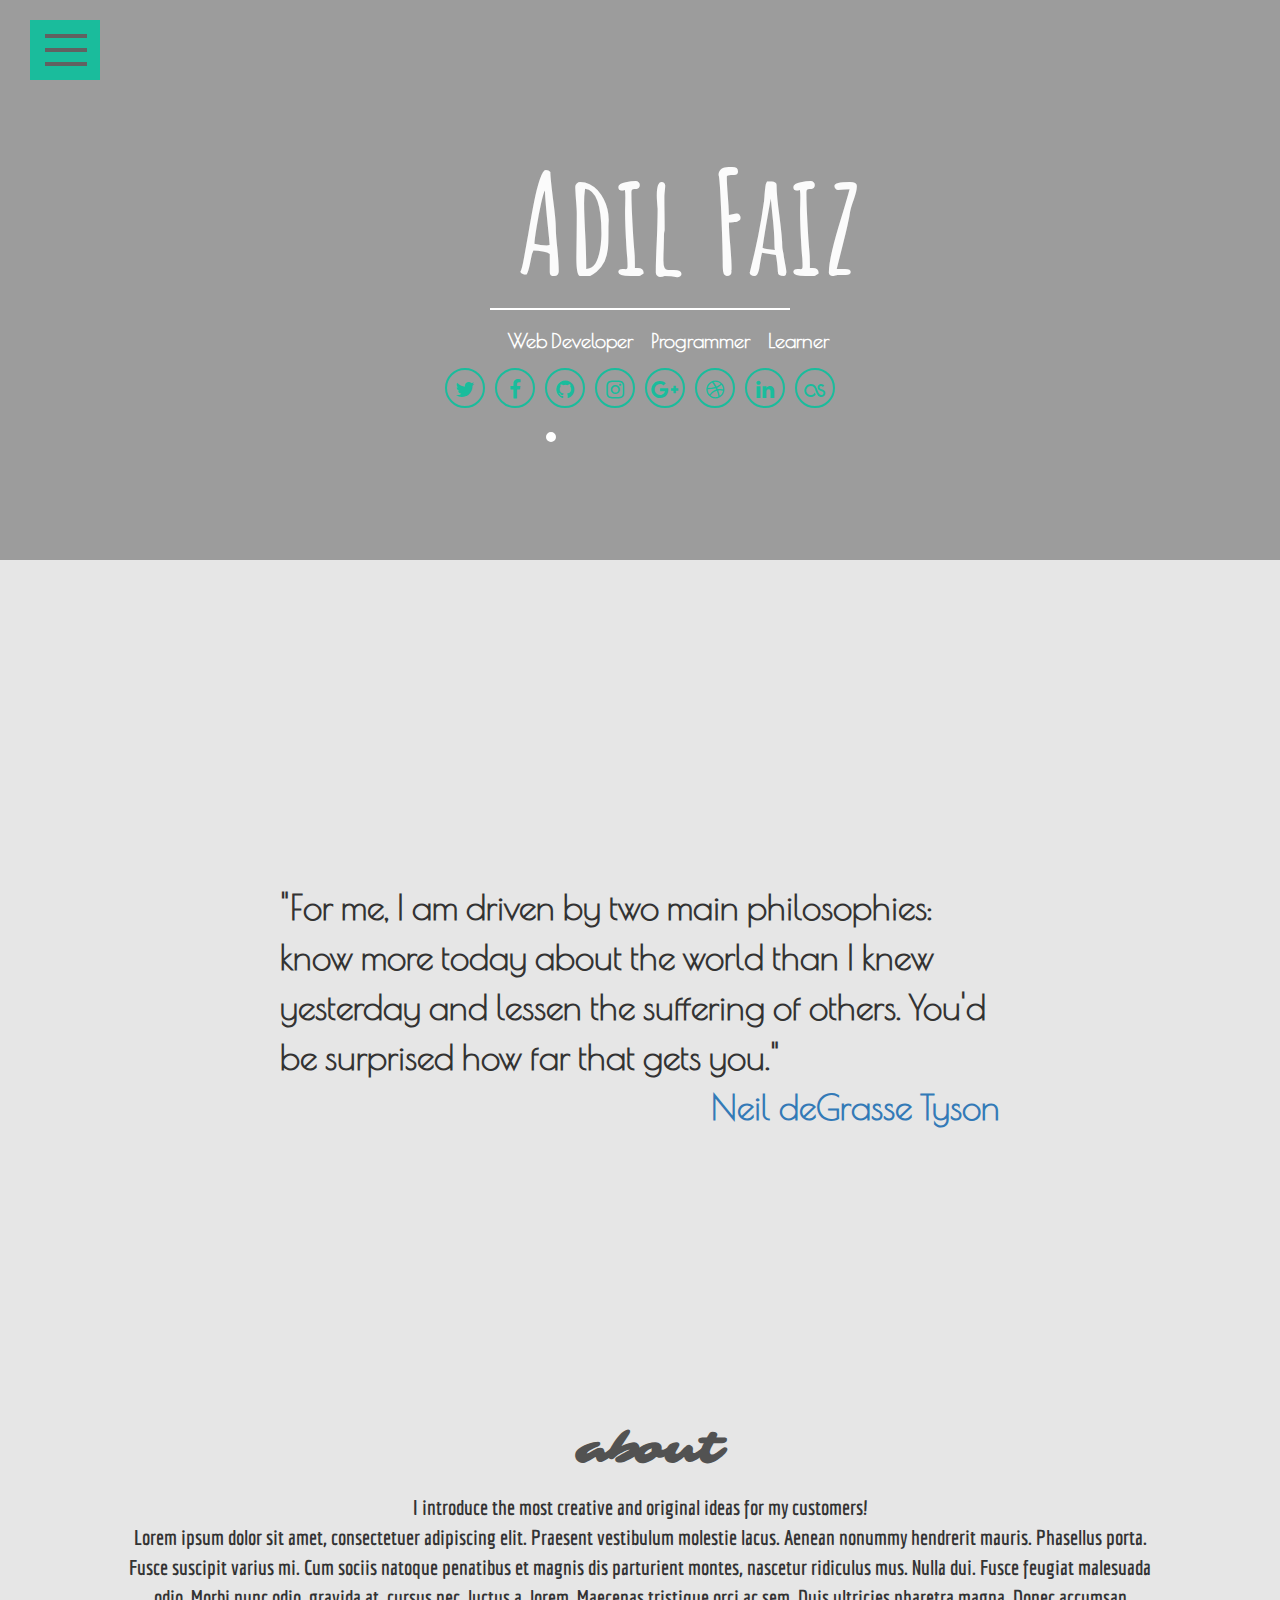
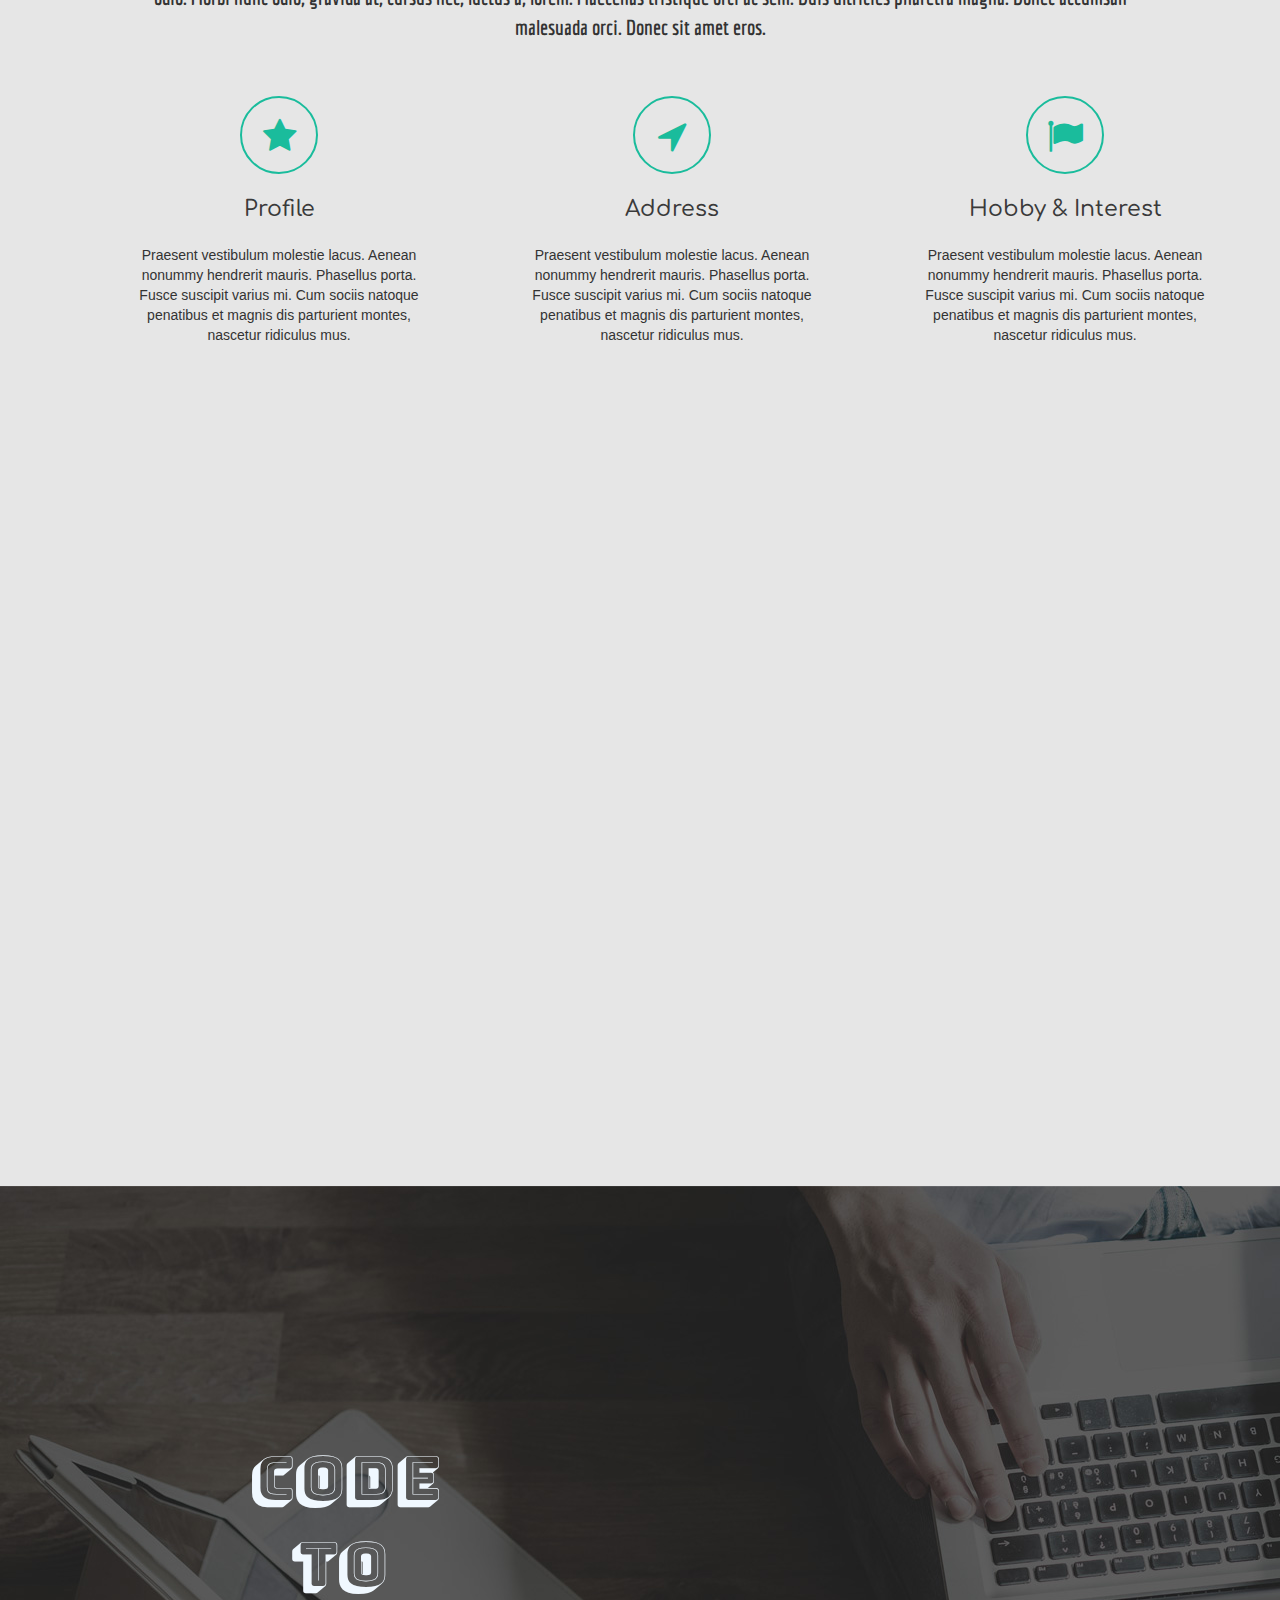
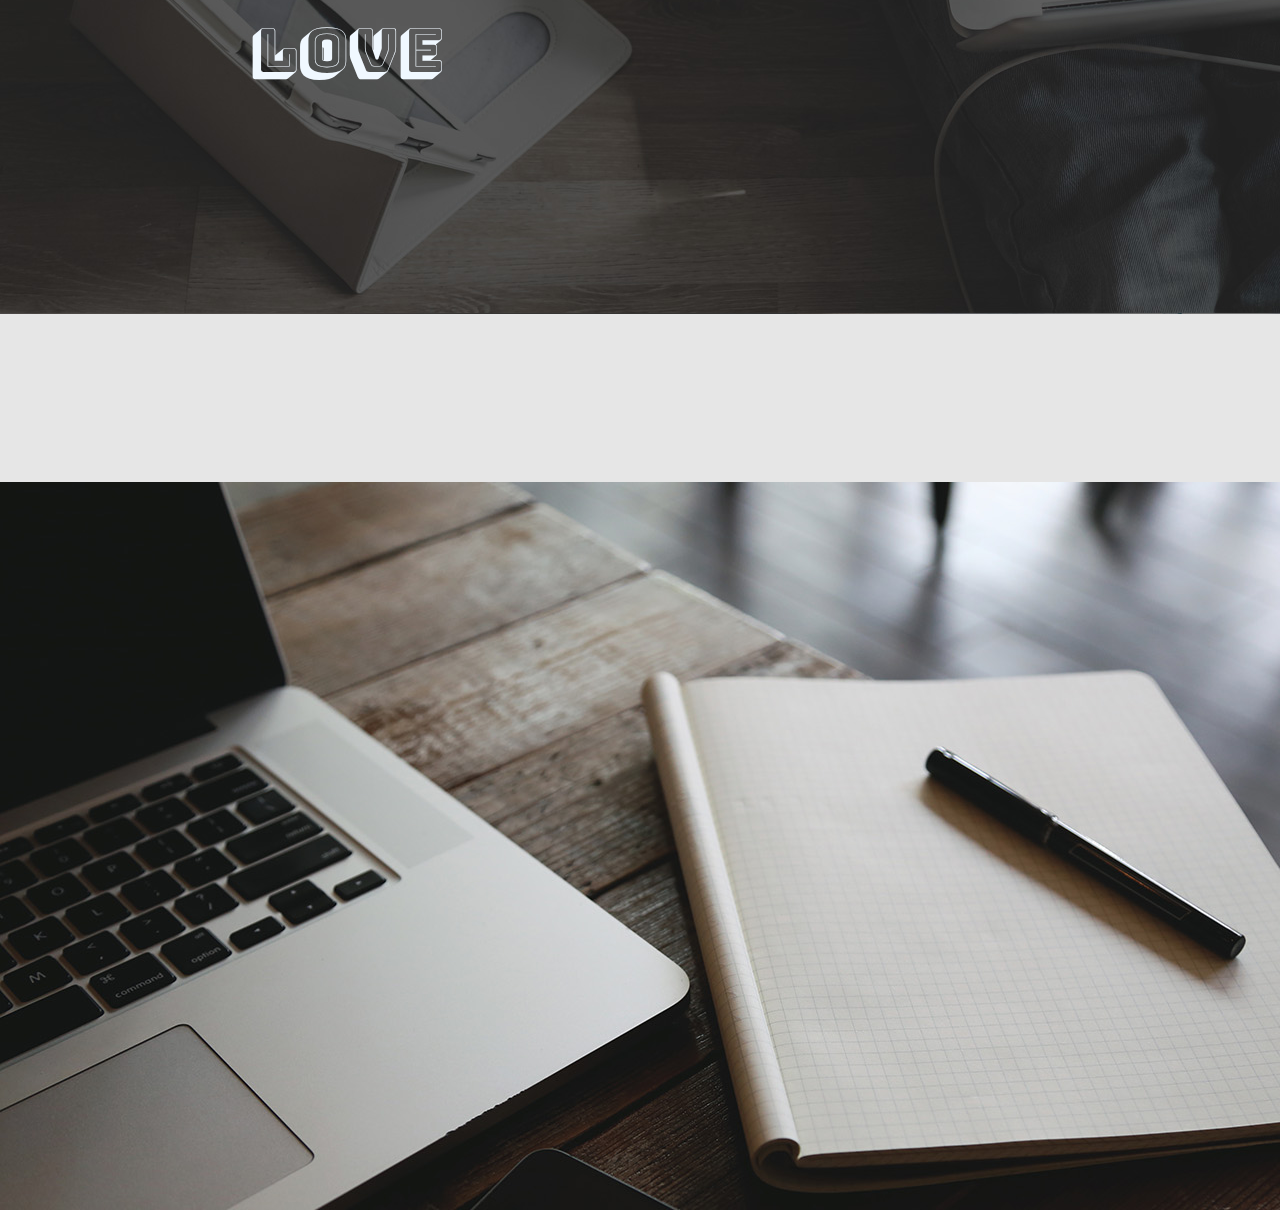
==== Home.html @ 9395ae9d "Starting Web Development further" ====
<!DOCTYPE html>
<html>
  <head>

    <meta charset="utf-8">
    <title>Adil Faiz</title>
    <script src="https://ajax.googleapis.com/ajax/libs/jquery/1.12.0/jquery.min.js"></script>
    <link rel="stylesheet" href="http://maxcdn.bootstrapcdn.com/bootstrap/3.3.6/css/bootstrap.min.css">
    <link rel="stylesheet" href="css/Home.css" media="screen" title="no title" charset="utf-8">
    <link rel="stylesheet" href="css/font-awesome-4.6.3/css/font-awesome.css" media="screen" title="no title" charset="utf-8">
    <script src="http://maxcdn.bootstrapcdn.com/bootstrap/3.3.6/js/bootstrap.min.js"></script>
    <link href='https://fonts.googleapis.com/css?family=Amatic+SC:400,700' rel='stylesheet' type='text/css'>      <!--Cover Name Font-->
    <link href='https://fonts.googleapis.com/css?family=Poiret+One' rel='stylesheet' type='text/css'>       <!--cover detail font-->
    <link href='https://fonts.googleapis.com/css?family=Indie+Flower' rel='stylesheet' type='text/css'><!--slides heading-->
    <link href='https://fonts.googleapis.com/css?family=Economica:400,400italic,700' rel='stylesheet' type='text/css'>  <!--slides Content font -->
    <link href='https://fonts.googleapis.com/css?family=Comfortaa:400,700' rel='stylesheet' type='text/css'><!--Navbar font -->
    <link href='https://fonts.googleapis.com/css?family=Trade+Winds' rel='stylesheet' type='text/css'>
    <link href='https://fonts.googleapis.com/css?family=Comfortaa:400,700,300' rel='stylesheet' type='text/css'><!--Page Container Titles -->
    <link href="https://fonts.googleapis.com/css?family=Sarina" rel="stylesheet">
    <link href="https://fonts.googleapis.com/css?family=Molle:400i|Yellowtail&subset=latin-ext" rel="stylesheet">
    <link href="https://fonts.googleapis.com/css?family=Qwigley" rel="stylesheet">
    <link href="https://fonts.googleapis.com/css?family=Bungee+Shade" rel="stylesheet"> <!--Page container heading-->

  </head>

  <body>
    <div class="cover-page parallax" id="check">

         <nav class="navbar navbar-inverse" id="navbar">
           <div class="container-fluid">
               <div class="navbar-header">
                  <button id="side-menu" class="navbar-nav">
                    <div class="hbmenu">
                      <span class="hb"></span></div>
                      Menu
                  </button>

                  <!--<a class="navbar-brand" href="#">Adil Faiz</a> -->
               </div>
               <ul class="nav navbar-nav">
                  <li class="active"><a href="#">Home</a></li>
                  <li><a href="#">Overview</a></li>
                  <li><a href="#">Projects</a></li>
                  <li><a href="#">Education</a></li>
                  <li><a href="#">Ask?</a></li>
               </ul>
            </div>
         </nav>

         <div class="o-grid__item" id="ham-menu">
            <button class="c-hamburger c-hamburger--htla" id="c-hamburger">
              <span>toggle menu</span>
            </button>
         </div>
         <div class="slide-left-menu" id="slide-left-menu">
           <button type="button" name="close" class="sl-menu-close" id="sl-menu-close"></button>

           <div class="sl-header-box">
               <h1 id="a">A</h1>
               <h1 id="f">F</h1>
           </div>
           <div class="sl-menu">
             <ul class="sl-menu-items">
               <li class="active"><a href="#">Machine Learning</a></li>
               <li><a href="#">WorkSpace</a></li>
               <li><a href="#">WorkIoT</a></li>
               <li><a href="#">MechSpace</a></li>
               <li><a href="#">Blog</a></li>

             </ul>
           </div>
         </div>

       <div class="cover-container">

         <div class="cover-name">
           <h1 id="myself">Adil Faiz</h1>
         </div>

         <div class="border-name"></div>

         <div class="cover-detail">
           <h2>Web Developer</h2>
           <h2>Programmer</h2>
           <h2>Learner</h2>
         </div>

       </div>
       <div class="row">
         <div class="row-social">
            <ul class="social">
                <li><a href="https://twitter.com/adilfaiz001" title="twitter"><i class="fa fa-twitter" aria-hidden="true"></i></a></li>
                <li><a href="https://www.facebook.com/adilfaiz01" title="facebook"><i class="fa fa-facebook" aria-hidden="true"></i></a></li>
                <li><a href="https://github.com/adilfaiz001" title="github"><i class="fa fa-github"></i></a></li>
                <li><a href="https://www.instagram.com/adilfaiz01/" title="instagram"><i class="fa fa-instagram"></i></a></li>
                <li><a href="https://plus.google.com/u/0/102202590320347610655" title="google-plus"><i class="fa fa-google-plus" aria-hidden="true"></i></a></li>
                <li><a href=" https://dribbble.com/adilfaiz001" title="Dribble"><i class="fa fa-dribbble"></i></a></li>
                <li><a href="https://in.linkedin.com/in/adil-faiz-651b10a7" title="linkedin"><i class="fa fa-linkedin"></i></a></li>
                <li><a href="http://www.last.fm/user/adilfaiz001" title="lastfm"><i class="fa fa-lastfm"></i></a></li>
            </ul>
        </div>
       </div>

       <div class="img-self">
          <img src="img/img.jpg" alt=""  class="img-circle" id="img-self"/>
       </div>
    </div>

    <div class="page-container">

      <div class="about-box">
        <p class="Quote">
        "For me, I am driven by two main philosophies: know more today about the
        world than I knew yesterday and lessen the suffering of others. You'd be
        surprised how far that gets you."
        <br>
        <a href="#" id="author">Neil deGrasse Tyson</a>
        </p>
        <div class="about">
          <h1 class="intro"><a href="#">about</a></h1>
          <p>
            I introduce the most creative and original ideas for my customers!
          <br>

          Lorem ipsum dolor sit amet, consectetuer adipiscing elit. Praesent vestibulum molestie lacus.
          Aenean nonummy hendrerit mauris. Phasellus porta.
          <br>
          Fusce suscipit varius mi. Cum sociis natoque penatibus et magnis dis parturient montes,
          nascetur ridiculus mus. Nulla dui. Fusce feugiat malesuada odio. Morbi nunc odio, gravida
          at, cursus nec, luctus a, lorem. Maecenas tristique orci ac sem. Duis ultricies pharetra magna.
          Donec accumsan malesuada orci. Donec sit amet eros.
          </p>
          <div class="row row2">
            <div class="col-md-4">
              <section class="lazy-load-box effect-slidefromleft" data-delay="0" data-speed="800" style="transition: all 800ms ease; opacity: 1;">
                <div class="service-box">
                  <figure class="icon">
                    <i class="fa fa-star"></i>
                  </figure>
                  <div class="service-box_body">
                    <h2 class="title">Profile</h2>
                    <div class="service-box_text">
                      Praesent vestibulum molestie lacus. Aenean nonummy hendrerit mauris.
                      Phasellus porta. Fusce suscipit varius mi.
                      Cum sociis natoque penatibus et magnis dis parturient montes, nascetur ridiculus mus.

                    </div>

                  </div>

                </div>

              </section>

            </div>
            <div class="col-md-4">
              <section class="lazy-load-box effect-slidefromleft" data-delay="0" data-speed="800" style="transition: all 800ms ease; opacity: 1;">
                <section class="">
                  <div class="service-box">
                    <figure class="icon">
                      <i class="fa fa-location-arrow" aria-hidden="true"></i>
                    </figure>
                    <div class="service-box_body">
                      <h2 class="title">Address</h2>
                      <div class="service-box_text">
                        Praesent vestibulum molestie lacus. Aenean nonummy hendrerit mauris.
                        Phasellus porta. Fusce suscipit varius mi.
                        Cum sociis natoque penatibus et magnis dis parturient montes, nascetur ridiculus mus.
                      </div>

                    </div>

                  </div>

                </section>

              </section>

            </div>
            <div class="col-md-4">
              <section class="lazy-load-box effect-slidefromleft" data-delay="0" data-speed="800" style="transition: all 800ms ease; opacity: 1;">
                <section class="">
                  <div class="service-box">
                    <figure class="icon">
                      <i class="fa fa-flag" aria-hidden="true"></i>
                    </figure>
                    <div class="service-box_body">
                      <h2 class="title">Hobby & Interest</h2>
                      <div class="service-box_text">
                        Praesent vestibulum molestie lacus. Aenean nonummy hendrerit mauris.
                        Phasellus porta. Fusce suscipit varius mi.
                        Cum sociis natoque penatibus et magnis dis parturient montes, nascetur ridiculus mus.
                      </div>

                    </div>

                  </div>

                </section>

              </section>

            </div>
          </div>
        </div>
      </div>
      <div class="program-container">
        <section class="module parallax parallax-1">
          <div class="container">
            <h1 class="Program">Code</h1>
            <h1 class="Program" style="padding-left:0.7em">To</h1>
            <h1 class="Program">Love</h1>
          </div>
       </section>
      </div>

      <div class="Machine-Learning">
        <section class="module parallax parallax-2">
          <div class="container">
            <h1></h1>
          </div>
        </section>

      </div>

      <div class="Web-Development">
        <section class="module parallax parallax-3">
          <div class="container">

          </div>
        </section>

      </div>


    </div>

  <script type="text/javascript" src="js/Home.js"></script>
  <script type="text/javascript" src="js/Parallax.js"></script>

  </body>
</html>
---- css/Home.css ----
/*Navigation Bar NavBar */
body{
  overflow-x: hidden;
  background-color: #e6e6e6;
}
.navbar{
  transform: translateY(-3.7em);
  border-radius: 0;
  position: fixed;
  width: 100%;
  background-color: rgba(26, 188, 156, 0.87);
  border: 0;
  z-index: 100;

}
#side-menu
{
  color: #616161;
  font-size: 20px;
  font-family: 'Comfortaa', cursive;
  font-weight: bolder;
  float: left;
  position: relative;
  right: 7em;
  margin-top: 5px;
  padding: 5px 5px 4px 60px;
  overflow: hidden;
  -webkit-appearance: none;
  -moz-appearance: none;
  appearance: none;
  box-shadow: none;
  border-radius: none;
  border: none;
  cursor: pointer;
   border-radius: 5px;
  text-decoration: none;
  background-color: rgb(26, 188, 156);
}
#side-menu:hover{
  box-shadow: 0 4px 8px 0 rgba(0,0,0,0.2),0 6px 20px 0 rgba(0,0,0,0.19);
  color: white;
}
#side-menu:focus{
  outline: none;
}
.hbmenu {
    display: block;
    position: absolute;
    right: 3.5em;
    border-radius: 4px;
    height: 1.5em;
    width: 40px;
}
.hbmenu span{
  display: block;
    position: relative;
    height: 3px;
    top: 13px;
    background-color: #616161;
}
.hbmenu span::before {
    top: -8px;
}
.hbmenu span::after{
  top: 8px;
}
.hbmenu span::before,.hbmenu span::after{
  position: absolute;
  display: block;
  left: 0;
  width: 100%;
  height: 3px;
  background-color: #616161;
  content: "";
}
.navbar-inverse .navbar-brand
{

  font-size: 50px;
  font-weight: bolder;
  font-stretch: extra-expanded;
  font-family: 'Amatic SC', cursive;
  color: #000000;
}
.nav>li>.active{
  background-color: rgba(22, 107, 94, 0.7);
}
.navbar-nav{
  float: right;
}

.navbar-inverse .navbar-nav>.active>a,
.navbar-inverse .navbar-nav>.active>a:focus,
.navbar-inverse .navbar-nav>.active>a:hover
{
  background-color: #217971;;
}
.nav>li{
  padding-right: 5px;
}
.navbar-inverse .navbar-nav>li>a
{
  color: #616161;
  font-size: 20px;
  font-family: 'Comfortaa', cursive;
  font-weight: bolder;
}
.container-fluid>.navbar-header{
  padding-left: 10em;
}

/*Cover Page */

  /*Cover Hamburger menu */
.c-hamburger
{
display: block;
position: relative;
top: 20px;
left: 30px;
overflow: hidden;
margin: 0;
padding: 0;
width: 70px;
height: 60px;
font-size: 0;
text-indent: -9999px;
-webkit-appearance: none;
-moz-appearance: none;
appearance: none;
box-shadow: none;
border-radius: none;
border: none;
cursor: pointer;
-webkit-transition: background .3s;
transition: background .3s;
background-color: rgba(26, 188, 156, 1);
}
.c-hamburger:hover{
  background-color: black;
}
.c-hamburger span {
    display: block;
    position: absolute;
    top: 28px;
    left: 15px;
    right: 18px;
    height: 4px;
    width: 60%;
    background: #616161;
}
.c-hamburger span::after, .c-hamburger span::before {
  position: absolute;
  display: block;
  left: 0;
  width: 100%;
  height: 4px;
  background-color: #616161;
  content: "";
}
.c-hamburger span::before {
    top: -14px;
}
.c-hamburger span::after {
    bottom: -14px;
}
.c-hamburger:focus {
  outline: none;
}
.c-hamburger--htla span {
  transition: transform 0.3s;
}

.c-hamburger--htla span::before {
  transform-origin: top right;
  transition: transform 0.3s, width 0.3s, top 0.3s;
}

.c-hamburger--htla span::after {
  transform-origin: bottom right;
  transition: transform 0.3s, width 0.3s, bottom 0.3s;
}

/* active state, i.e. menu open
.c-hamburger--htla.is-active {
  background-color: #18903c;
}

.c-hamburger--htla.is-active span {
  transform: rotate(180deg);
}

.c-hamburger--htla.is-active span::before,
.c-hamburger--htla.is-active span::after {
  width: 50%;
}

.c-hamburger--htla.is-active span::before {
  top: 0;
  transform: translateX(23px) translateY(1px) rotate(45deg);
}

.c-hamburger--htla.is-active span::after {
  bottom: 0;
  transform: translateX(23px) translateY(-3px) rotate(-45deg);
}
  Cover Hamburger Menu End */


  /*Cover page Content */
.cover-page{
  background-image:url('../img/cover2.jpg');
  background-size: cover;
  background-blend-mode: color;
  background-color: rgba(29, 29, 29, 0.37);
  height: 40em;
  position: absolute;
  width: 100%;
}

.cover-container{
margin-left: 35em;
margin-top: 6em;
}
.cover-name{
  margin-left: 2em;

}
.cover-name>h1
{
  font-size: 10em;
  font-weight: bolder;
  font-family: 'Amatic SC', cursive;
  color: rgb(251, 251, 251);
}
.border-name{
    border-bottom: solid 2px rgb(255, 255, 255);
    margin-right: 35em;
}
.cover-detail
{
  display:flex;
}
.cover-detail>h2
{
  font-size: 20px;
  font-weight: bolder;
  font-family: 'Poiret One', cursive;
  color: rgb(255, 255, 255);
  margin-left: 18px;
}
.row-social{
  height: 50px;
}
.row-social>.social{
  text-align: center;
  margin: 0;
  padding: 6px;
}
.row-social>.social>li{
  list-style-type: none;
  display: inline-block;
  vertical-align: top;
  margin: 0px 3px;
}
.row-social>.social>li>a {
    font-size: 21px;
    width: 40px;
    height: 40px;
    line-height: 39px;
    text-align: center;
    display: inline-block;
    vertical-align: top;
    border-image-source: initial;
    border-image-slice: initial;
    border-image-width: initial;
    border-image-outset: initial;
    border-image-repeat: initial;
    position: relative;
    border: 2px solid transparent;
    border-radius: 100%;
    transition: 0.5s;
    outline: none;
    color: rgb(26, 188, 156);
    text-decoration: none;

}
.row-social>.social>li>a::before {
    content: "";
    position: absolute;
    left: -2px;
    top: -2px;
    right: -2px;
    bottom: -2px;
    border-image-source: initial;
    border-image-slice: initial;
    border-image-width: initial;
    border-image-outset: initial;
    border-image-repeat: initial;
    -webkit-transform: scale(1);
    -moz-transform: scale(1);
    -ms-transform: scale(1);
    -o-transform: scale(1);
    transform: scale(1);
    opacity: 1;

    border-width: 2px;
    border-style: solid;
    border-color: rgb(26, 188, 156);
    border-radius: 100%;
}
.row-social>.social>li>a:hover, .row-social>.social>li>a:focus{
  text-decoration:none;
	color:#fff;
	border-color:#fff;
	-webkit-box-shadow:0 0 12px rgba(255,255,255,0.6);
	-moz-box-shadow:0 0 12px rgba(255,255,255,0.6);
	box-shadow:0 0 12px rgba(255,255,255,0.6);
}

.row-social>.social>li>a:hover:before, .row-social>.social>li>a:focus:before{
  border-color:#fff;
	-webkit-transform:scale(2);
	-moz-transform:scale(2);
	-ms-transform:scale(2);
	-o-transform:scale(2);
	transform:scale(2);
	opacity:0;
	filter:alpha(opacity=0);
	-webkit-transition:0.4s;
	-moz-transition:0.4s;
	-o-transition:0.4s;
	transition:0.4s;
}

.img-self{
  margin-left: 39em;
  padding-top: 1em;
}
.img-self>img
{
  height: 17em;
  border: solid 5px white;

}
   /*Cover page Content End */

   /*Slide left Menu */
.slide-left-menu
{
  position: fixed;
  display: block;
  top: 0;
  width: 23em;
  height: 100%;
  left:4em;
  background-color: rgba(26, 188, 156, 0.87);
  z-index: 200;
  transform: translateX(-27em);

}
.sl-header-box{
  position: relative;
    height: 12em;
    width: 12em;
    top: -20px;
    left: 6em;
    border: solid 2px white;
    border-radius: 100%;
    background-color: black;
}
#a{
  font-family: 'Qwigley', cursive;
position: relative;
bottom: 0.15em;
left: 0.2em;
font-size: 10em;
color: rgb(91, 123, 120);
z-index: 250;
}
#f{
  font-family: 'Yellowtail', cursive;
  position: relative;
  left: 0.5em;
  bottom: 1.28em;
  font-size: 6.9em;
  color: rgb(91, 123, 120);
  z-index: 300;
}
.sl-menu{
  margin-top: 4em;
}
.sl-menu-items{
  padding: 0px;
  list-style: none;
}
.sl-menu-items>li{
    display: block;
    text-align: center;
    border-top: solid 1px;
    padding-bottom: 5px;
    padding-top: 5px;

}
.sl-menu-items>.active{
  background-color: black;
}
.sl-menu-items>li>a
{
  color: #616161;
  font-size: 20px;
  font-family: 'Comfortaa', cursive;
  font-weight: bolder;
  text-decoration: none;
}
.sl-menu-close
{
    position: relative;
    left: 20.2em;
    width: 2.6em;
    height: 2.4em;
    background: none;
    border: none;
    cursor: pointer;
    padding: 0;
    -webkit-appearance: none;
    -moz-appearance: none;
    appearance: none;
    box-shadow: none;
    border-radius: none;
}
.sl-menu-close:focus{
  outline: none;
}
.sl-menu-close::before
{
      content: "";
      position: absolute;
      right: 2.5px;
      top: 8px;
      width: 70%;
      height: 2px;
      transform: translateX(-2.9px) translateY(7px) rotate(-45deg);
      background-color: white;
}
.sl-menu-close::after
{
    content: "";
    position: absolute;
    right: 2.5px;
    width: 70%;
    height: 2px;
    background-color: white;
    transform: translateX(-2.3px) translateY(-1.2px) rotate(45deg);
}

/*Page Content */

.page-container{
  padding-top: 13em;
  position: absolute;
  top: 50em;
}
.about-box
{

}
.Quote
{
  font-size: 2.5em;
  font-weight: bolder;
  font-family: 'Poiret One', cursive;
  padding-left: 8em;
  padding-right: 8em;
}
#author
{
  float: right;
  text-decoration: none;
  text
}
.about{
  position: relative;
  top: 21em;
}
.intro
{
  font-size:3em;
  font-weight: bolder;
  font-family: 'Sarina', cursive;
  padding-left: 13.8em;
  text-decoration: none;
  margin-bottom: 20px;
}
.intro>a
{
  text-decoration: none;
  color: rgb(82, 82, 82);
}
.intro>a:hover
{
  text-decoration: none;
}
.about>p
{
  text-align: center;
  padding-left: 6em;
  padding-right:6em;
  font-family: 'Economica', sans-serif;
  font-size: 1.5em;
  font-weight: bold;
}
.row2
{
  height: 22em;
  position: relative;
  left: 5em;
  padding-top: 3em;
}
.col-md-4
{
  height: 20em;
  padding-left: 5em;
  width: 30%;
}
.lazy-load-box
{
  opacity: 0;
    -moz-transform: scale(1) rotate(0deg) translateX(0px) translateY(0px) skewX(0deg) skewY(0deg);
    -webkit-transform: scale(1) rotate(0deg) translateX(0px) translateY(0px) skewX(0deg) skewY(0deg);
    -o-transform: scale(1) rotate(0deg) translateX(0px) translateY(0px) skewX(0deg) skewY(0deg);
    -ms-transform: scale(1) rotate(0deg) translateX(0px) translateY(0px) skewX(0deg) skewY(0deg);
    transform: scale(1) rotate(0deg) translateX(0px) translateY(0px) skewX(0deg) skewY(0deg);
}
.service-box {
    padding: 0;
    text-align: center;
    background-color: transparent;
    border: none;
    overflow: visible;
    -webkit-border-radius: 0px;
    -moz-border-radius: 0px;
    border-radius: 0px;
    -webkit-box-shadow: none;
    -moz-box-shadow: none;
    box-shadow: none;
  }
  .service-box .icon {
    float: none;
    position: relative;
    width: 82px;
    height: 82px;
    line-height: 82px;
    border: 2px solid transparent;
    font-size: 36px;
    color: #1abc9c;
    margin: 0 auto 20px;
    display: block;
    -webkit-border-radius: 100%;
    -moz-border-radius: 100%;
    border-radius: 100%;
}
.service-box .icon:before {
    content: '';
    border: 2px solid #1abc9c;
    position: absolute;
    right: 0;
    bottom: 0;
    width: 100%;
    height: 100%;
    -webkit-border-radius: 100%;
    -moz-border-radius: 100%;
    border-radius: 100%;
}
.service-box:hover .icon {
	border-color:rgb(26, 188, 156);
	-webkit-box-shadow:0 0 12px rgba(26,188,156,0.6);
	-moz-box-shadow:0 0 12px rgba(26,188,156,0.6);
	box-shadow:0 0 12px rgba(26,188,156,0.6);
}
.service-box:hover .icon:before {
	-webkit-transform:scale(2);
	-moz-transform:scale(2);
	-ms-transform:scale(2);
	-o-transform:scale(2);
	transform:scale(2);
	opacity:0;
	filter:alpha(opacity=0);
	-webkit-transition:0.5s;
	-moz-transition:0.5s;
	-o-transition:0.5s;
	transition:0.5s;
}
.service-box h2 {
    font-size: 22px;
    line-height: 1.2em;
}
.service-box h2 {
    overflow: hidden;
}
.title{
  color: #3a3a3a;
  font-family: 'Comfortaa', cursive;
  margin-bottom: 1em;
}
.service-box_txt {
    margin-bottom: 20px;
}
.program-container
{
  position: relative;
  top: 40em;
  height: 52em;
}
.Program{
  position: relative;
  top: 4em;
  left: 3em;
  font-size: 60px;
  font-family: 'Bungee Shade', cursive;
  color:aliceblue;
}
.module{
  position: relative;
  top: 40em;
  height: 52em;
}
.parallax-1{
  background-image: url('../img/pg.jpg');
}
.parallax-2{

}
.parallax-3{
  background-image: url('../img/53.jpg');
  }
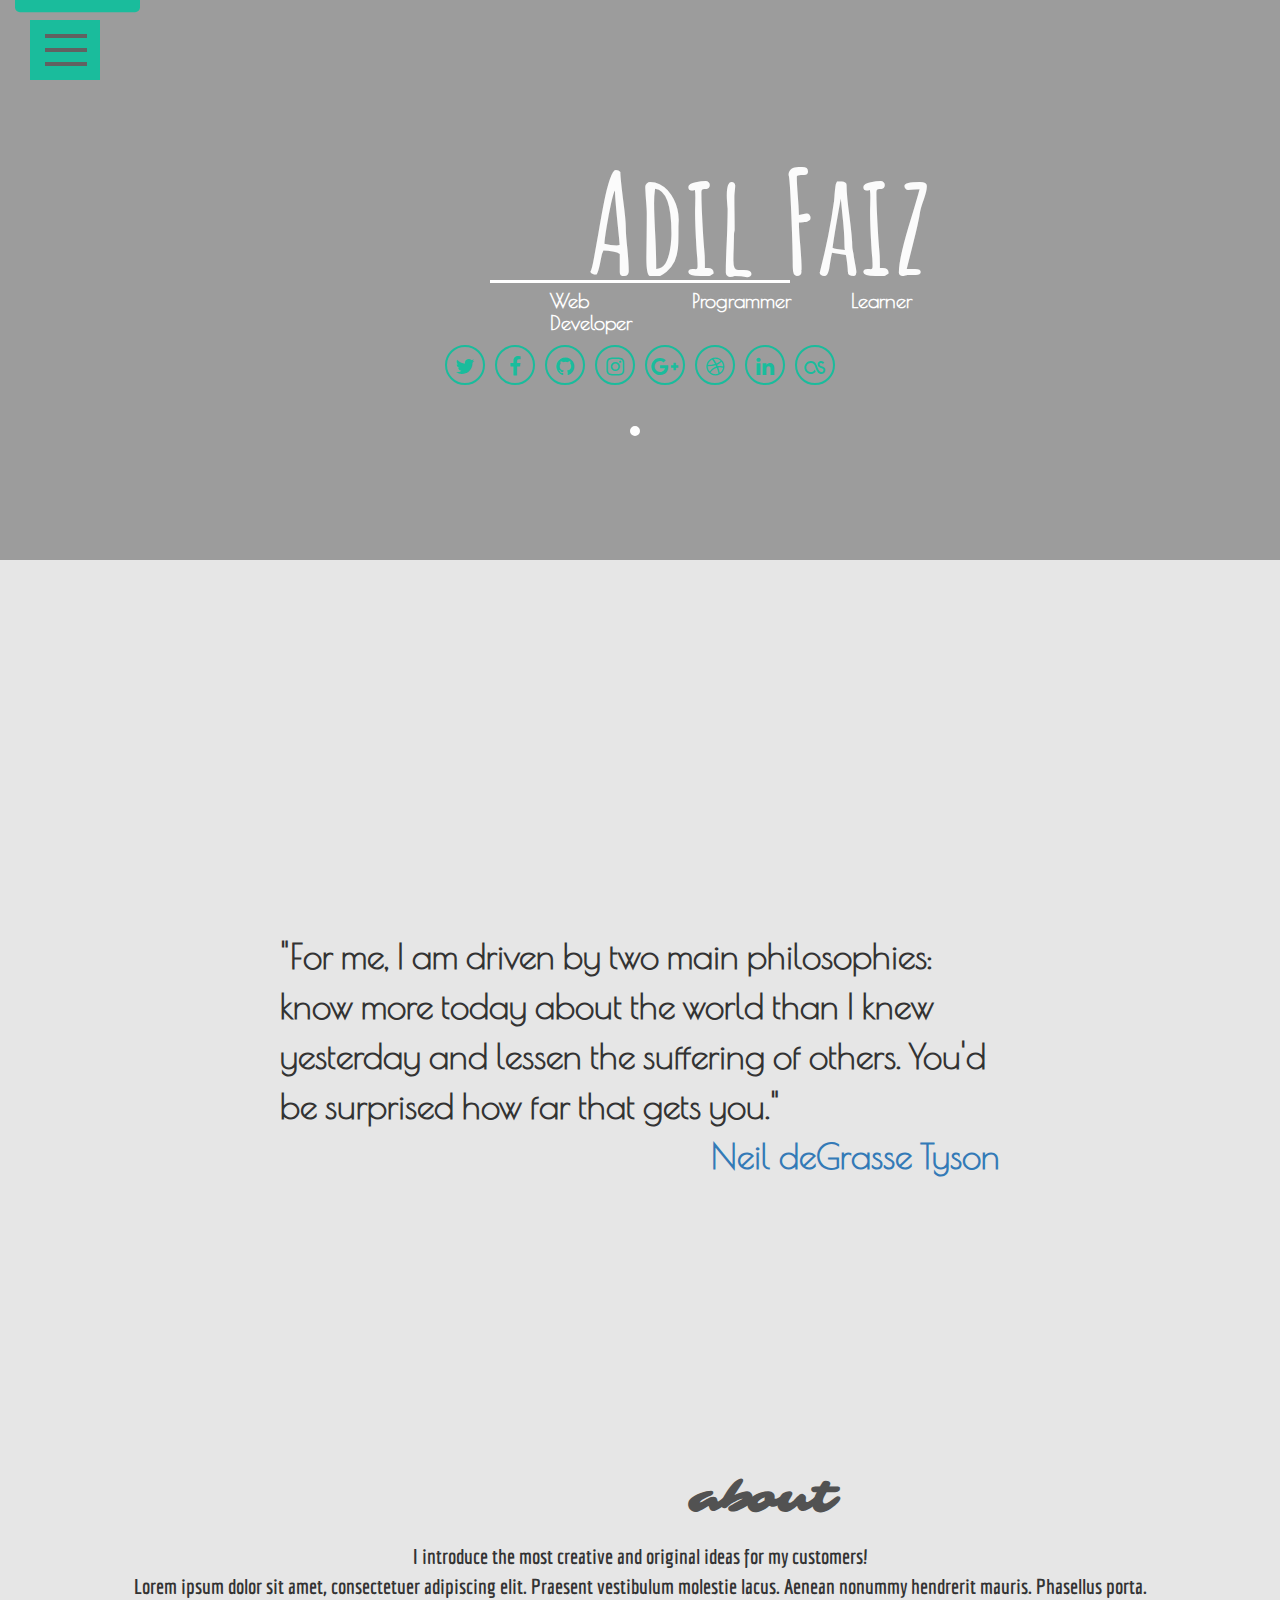
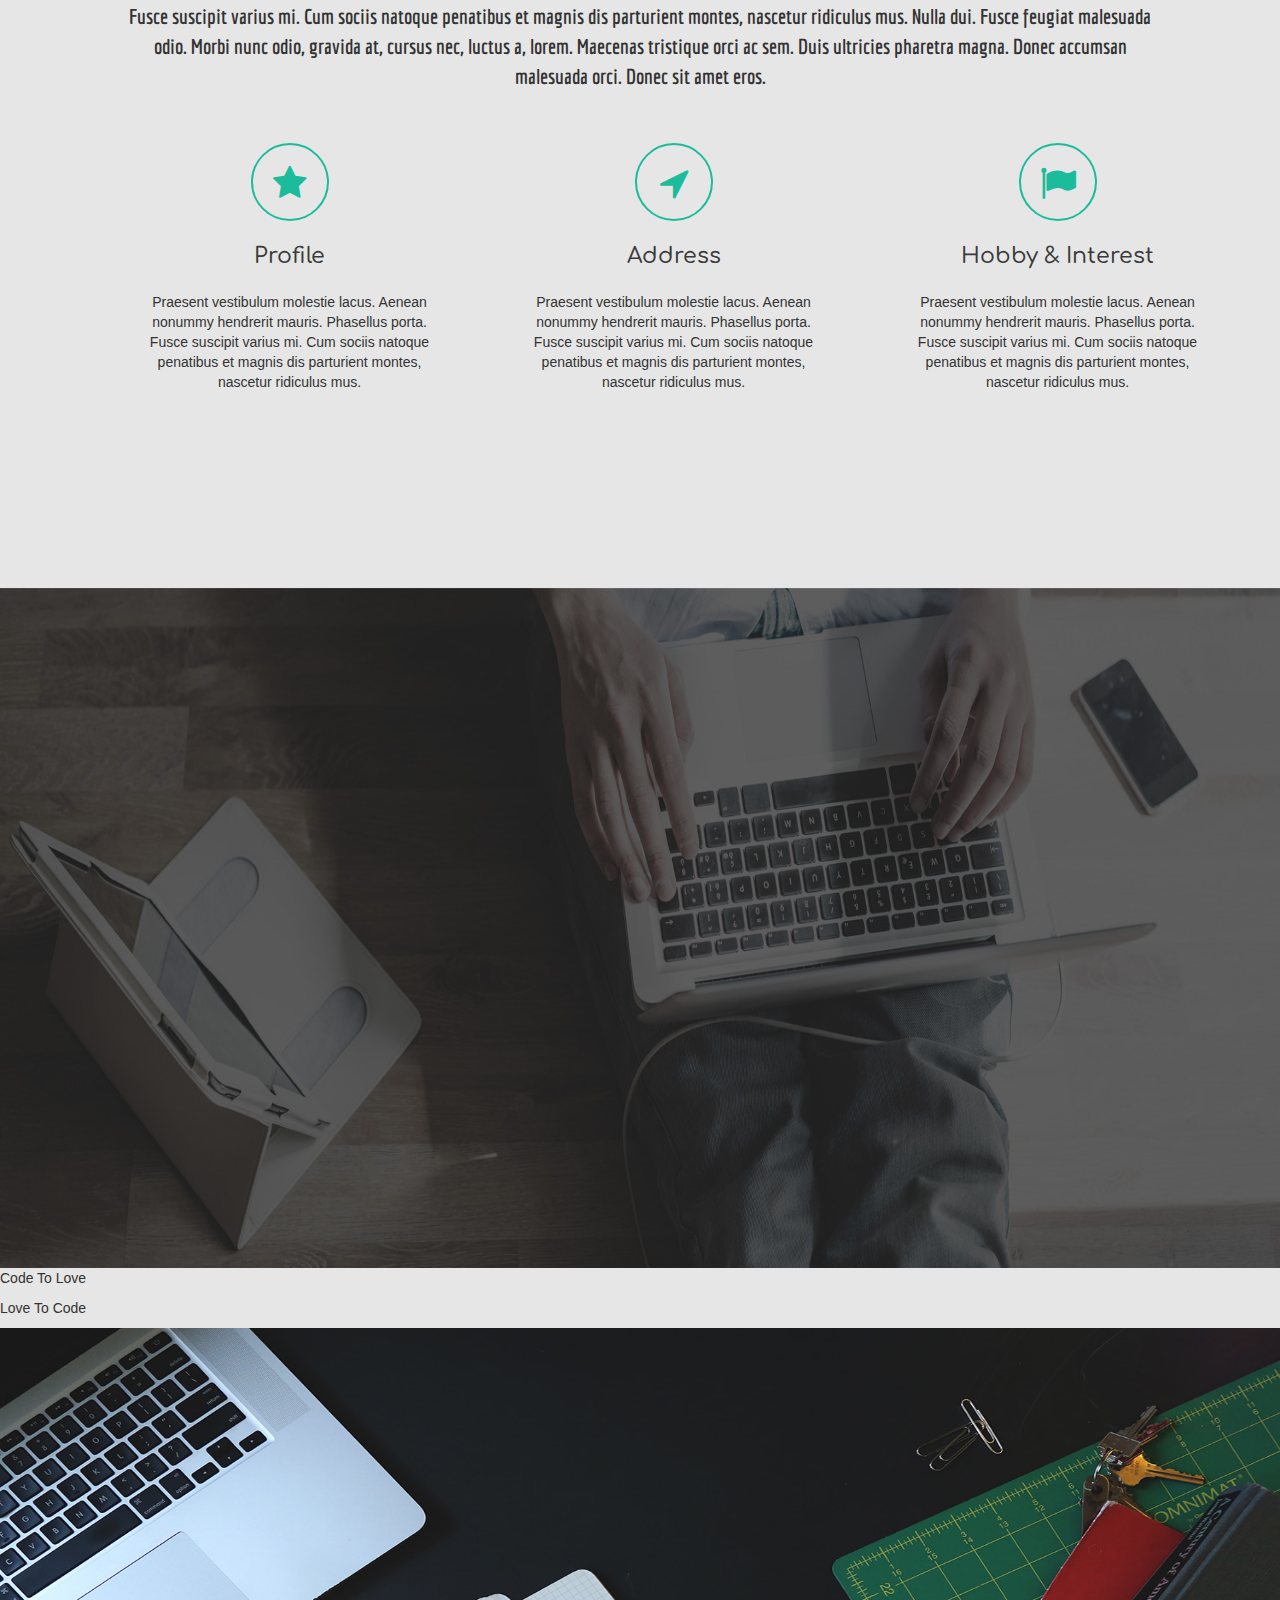
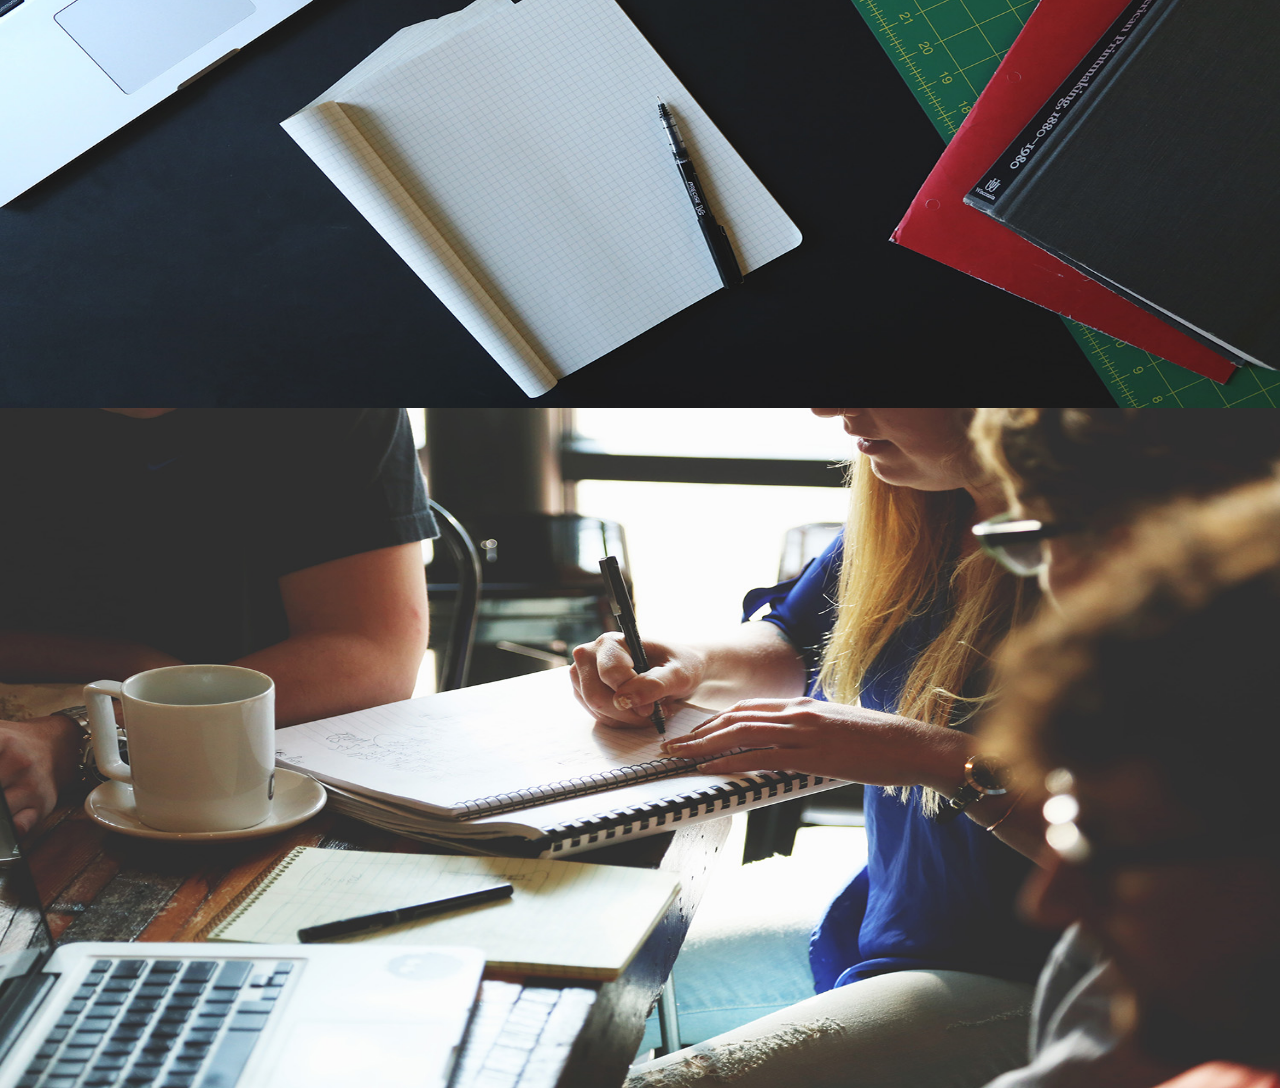
==== commit b7e8bda9: "Slides" ====
--- a/Home.html
+++ b/Home.html
@@ -4,11 +4,10 @@
 
     <meta charset="utf-8">
     <title>Adil Faiz</title>
-    <script src="https://ajax.googleapis.com/ajax/libs/jquery/1.12.0/jquery.min.js"></script>
+
     <link rel="stylesheet" href="http://maxcdn.bootstrapcdn.com/bootstrap/3.3.6/css/bootstrap.min.css">
     <link rel="stylesheet" href="css/Home.css" media="screen" title="no title" charset="utf-8">
     <link rel="stylesheet" href="css/font-awesome-4.6.3/css/font-awesome.css" media="screen" title="no title" charset="utf-8">
-    <script src="http://maxcdn.bootstrapcdn.com/bootstrap/3.3.6/js/bootstrap.min.js"></script>
     <link href='https://fonts.googleapis.com/css?family=Amatic+SC:400,700' rel='stylesheet' type='text/css'>      <!--Cover Name Font-->
     <link href='https://fonts.googleapis.com/css?family=Poiret+One' rel='stylesheet' type='text/css'>       <!--cover detail font-->
     <link href='https://fonts.googleapis.com/css?family=Indie+Flower' rel='stylesheet' type='text/css'><!--slides heading-->
@@ -20,11 +19,13 @@
     <link href="https://fonts.googleapis.com/css?family=Molle:400i|Yellowtail&subset=latin-ext" rel="stylesheet">
     <link href="https://fonts.googleapis.com/css?family=Qwigley" rel="stylesheet">
     <link href="https://fonts.googleapis.com/css?family=Bungee+Shade" rel="stylesheet"> <!--Page container heading-->
+    <link rel="stylesheet" href="https://cdnjs.cloudflare.com/ajax/libs/materialize/1.0.0-rc.2/css/materialize.min.css">
+
 
   </head>
 
   <body>
-    <div class="cover-page parallax" id="check">
+    <div class="cover-page" id="check">
 
          <nav class="navbar navbar-inverse" id="navbar">
            <div class="container-fluid">
@@ -72,7 +73,6 @@
          </div>
 
        <div class="cover-container">
-
          <div class="cover-name">
            <h1 id="myself">Adil Faiz</h1>
          </div>
@@ -116,6 +116,8 @@
         <br>
         <a href="#" id="author">Neil deGrasse Tyson</a>
         </p>
+
+        <!--About Section -->
         <div class="about">
           <h1 class="intro"><a href="#">about</a></h1>
           <p>
@@ -130,6 +132,7 @@
           at, cursus nec, luctus a, lorem. Maecenas tristique orci ac sem. Duis ultricies pharetra magna.
           Donec accumsan malesuada orci. Donec sit amet eros.
           </p>
+
           <div class="row row2">
             <div class="col-md-4">
               <section class="lazy-load-box effect-slidefromleft" data-delay="0" data-speed="800" style="transition: all 800ms ease; opacity: 1;">
@@ -204,39 +207,29 @@
           </div>
         </div>
       </div>
-      <div class="program-container">
-        <section class="module parallax parallax-1">
-          <div class="container">
-            <h1 class="Program">Code</h1>
-            <h1 class="Program" style="padding-left:0.7em">To</h1>
-            <h1 class="Program">Love</h1>
-          </div>
-       </section>
-      </div>
-
-      <div class="Machine-Learning">
-        <section class="module parallax parallax-2">
-          <div class="container">
-            <h1></h1>
-          </div>
-        </section>
-
-      </div>
-
-      <div class="Web-Development">
-        <section class="module parallax parallax-3">
-          <div class="container">
-
-          </div>
-        </section>
-
-      </div>
-
-
-    </div>
+<!-- About Section Ends -->
+
+<!--Page Content -->
+<div class="page-content">
+    <div class="parallax">
+        <img class="con1" src="img/pg.jpg" alt="parallax">
+        <div class="con-code">
+          <p>Code To Love</p>
+          <p>Love To Code</p>
+        </div>
+    </div>
+    <div class="parallax">
+        <img class="con1" src="img/55.jpg" alt="parallax2">
+    </div>
+    <div class="parallax">
+      <img class="con1" src="img/58.jpg" alt="parallax3">
+    </div>
+</div>
 
   <script type="text/javascript" src="js/Home.js"></script>
   <script type="text/javascript" src="js/Parallax.js"></script>
-
+  <script src="https://cdnjs.cloudflare.com/ajax/libs/materialize/1.0.0-rc.2/js/materialize.min.js"></script>
+  <script src="https://ajax.googleapis.com/ajax/libs/jquery/1.12.0/jquery.min.js"></script>
+  <script src="http://maxcdn.bootstrapcdn.com/bootstrap/3.3.6/js/bootstrap.min.js"></script>
   </body>
 </html>
--- a/css/Home.css
+++ b/css/Home.css
@@ -3,16 +3,7 @@
   overflow-x: hidden;
   background-color: #e6e6e6;
 }
-.navbar{
-  transform: translateY(-3.7em);
-  border-radius: 0;
-  position: fixed;
-  width: 100%;
-  background-color: rgba(26, 188, 156, 0.87);
-  border: 0;
-  z-index: 100;
-
-}
+
 #side-menu
 {
   color: #616161;
@@ -73,6 +64,20 @@
   background-color: #616161;
   content: "";
 }
+
+/*Navigation Bar */
+.navbar{
+  transform: translateY(-3.7em);
+  border-radius: 0;
+  position: fixed;
+  width: 100%;
+  background-color: rgba(26, 188, 156, 0.87);
+  border: 0;
+  z-index: 100;
+  height: 50px;
+  line-height: 50px;
+
+}
 .navbar-inverse .navbar-brand
 {
 
@@ -108,6 +113,8 @@
 .container-fluid>.navbar-header{
   padding-left: 10em;
 }
+/*Navigation Bar Ends*/
+
 
 /*Cover Page */
 
@@ -223,7 +230,7 @@
 margin-top: 6em;
 }
 .cover-name{
-  margin-left: 2em;
+  margin-left: 7em;
 
 }
 .cover-name>h1
@@ -234,12 +241,17 @@
   color: rgb(251, 251, 251);
 }
 .border-name{
-    border-bottom: solid 2px rgb(255, 255, 255);
-    margin-right: 35em;
+  border-bottom: solid 3.5px rgb(255, 255, 255);
+  margin-right: 35em;
+  position: relative;
+  bottom: 2em;
 }
 .cover-detail
 {
-  display:flex;
+    display: flex;
+    padding-right: 35em;
+    position: relative;
+    bottom: 2.9em;
 }
 .cover-detail>h2
 {
@@ -247,7 +259,14 @@
   font-weight: bolder;
   font-family: 'Poiret One', cursive;
   color: rgb(255, 255, 255);
-  margin-left: 18px;
+  margin-left: 60px;
+}
+.row{
+  margin-left: auto;
+    margin-right: auto;
+    margin-bottom: 20px;
+    position: relative;
+    bottom: 3.9em;
 }
 .row-social{
   height: 50px;
@@ -256,6 +275,7 @@
   text-align: center;
   margin: 0;
   padding: 6px;
+  padding-top: 15px;
 }
 .row-social>.social>li{
   list-style-type: none;
@@ -334,8 +354,9 @@
 }
 
 .img-self{
-  margin-left: 39em;
-  padding-top: 1em;
+  position: relative;
+  bottom: 2.5em;
+  margin-left: 45em;
 }
 .img-self>img
 {
@@ -454,7 +475,7 @@
     transform: translateX(-2.3px) translateY(-1.2px) rotate(45deg);
 }
 
-/*Page Content */
+/*About Section */
 
 .page-container{
   padding-top: 13em;
@@ -472,6 +493,7 @@
   font-family: 'Poiret One', cursive;
   padding-left: 8em;
   padding-right: 8em;
+  padding-top: 1.4em;
 }
 #author
 {
@@ -488,7 +510,7 @@
   font-size:3em;
   font-weight: bolder;
   font-family: 'Sarina', cursive;
-  padding-left: 13.8em;
+  padding-left: 16.5em;
   text-decoration: none;
   margin-bottom: 20px;
 }
@@ -509,6 +531,7 @@
   font-family: 'Economica', sans-serif;
   font-size: 1.5em;
   font-weight: bold;
+  padding-bottom: 2.5em;
 }
 .row2
 {
@@ -606,31 +629,16 @@
 .service-box_txt {
     margin-bottom: 20px;
 }
-.program-container
-{
-  position: relative;
-  top: 40em;
-  height: 52em;
-}
-.Program{
-  position: relative;
-  top: 4em;
-  left: 3em;
-  font-size: 60px;
-  font-family: 'Bungee Shade', cursive;
-  color:aliceblue;
-}
-.module{
-  position: relative;
-  top: 40em;
-  height: 52em;
-}
-.parallax-1{
-  background-image: url('../img/pg.jpg');
-}
-.parallax-2{
-
-}
-.parallax-3{
-  background-image: url('../img/53.jpg');
-  }
+/*About Section Ends*/
+
+/*Page Content */
+.page-content{
+  position: relative;
+  top: 400px;
+}
+.con1{
+  width: 100%;
+  height: 680px;
+}
+.parallax{
+}
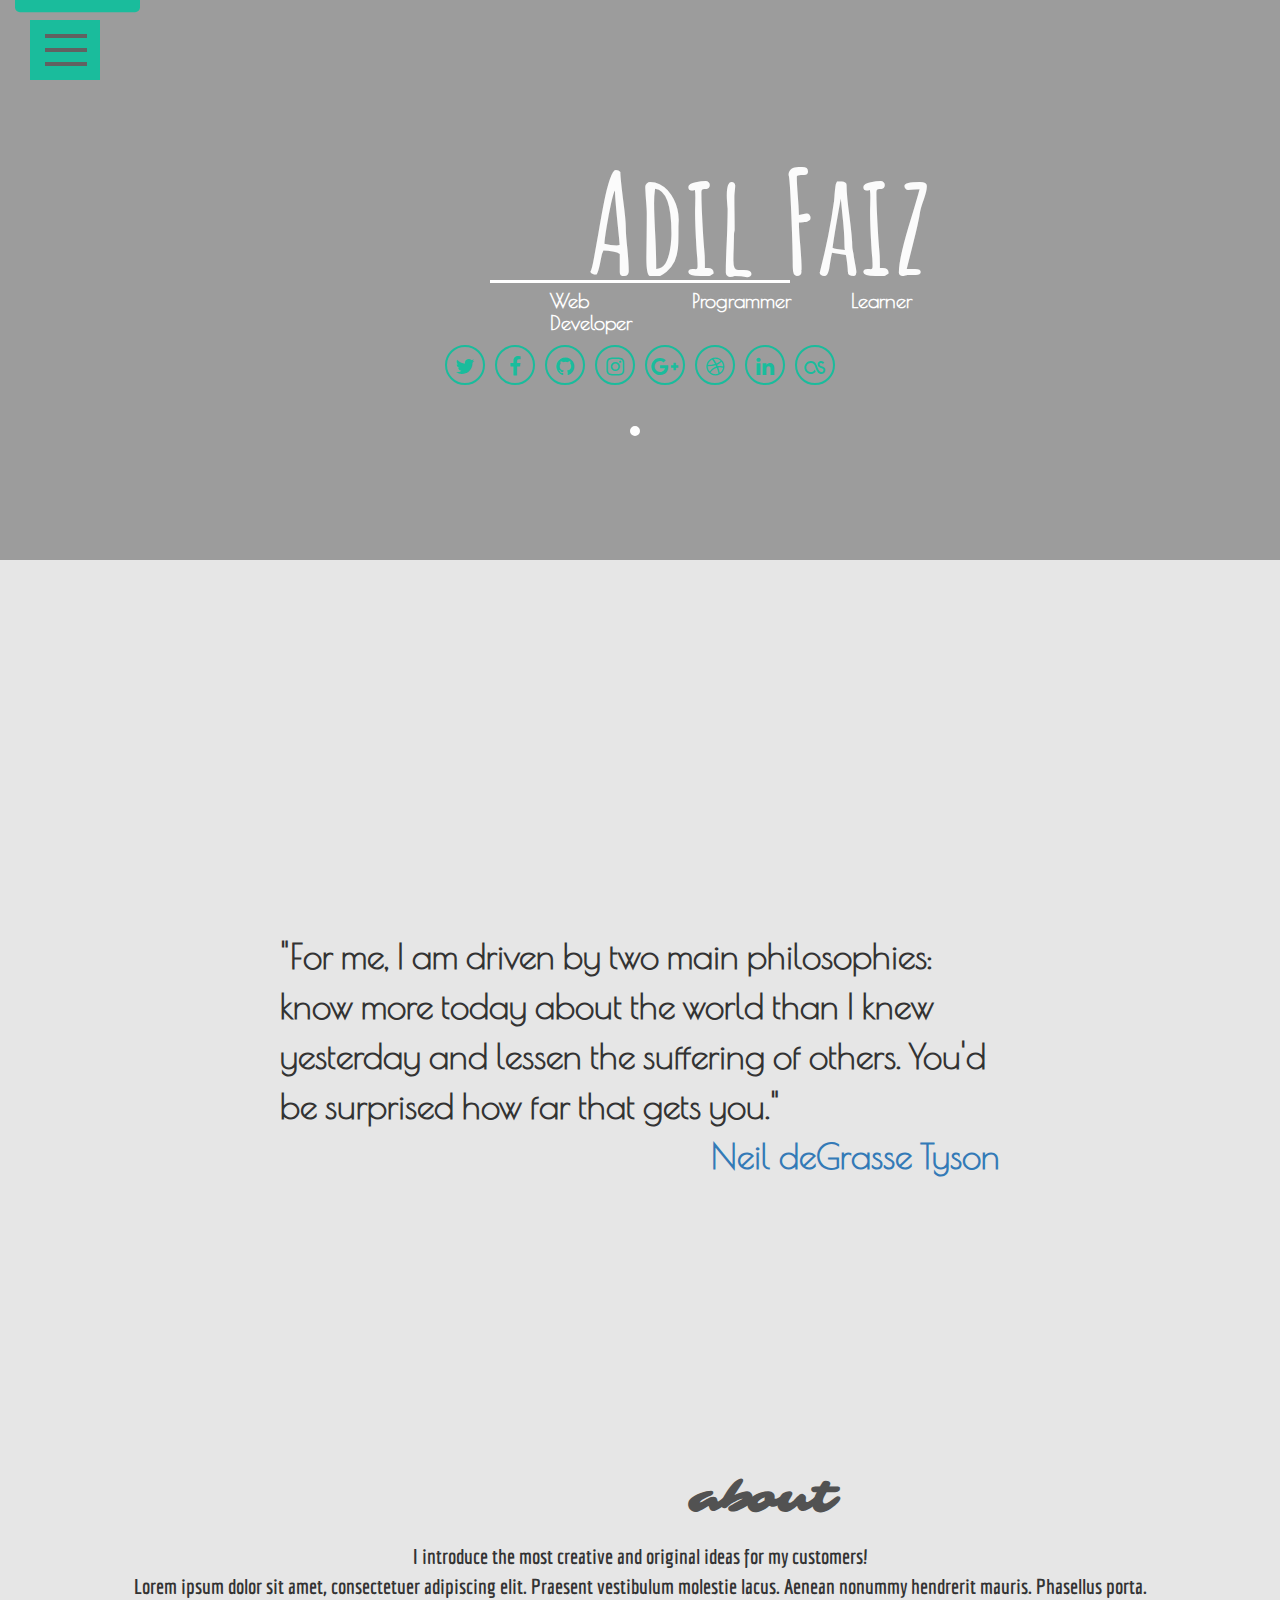
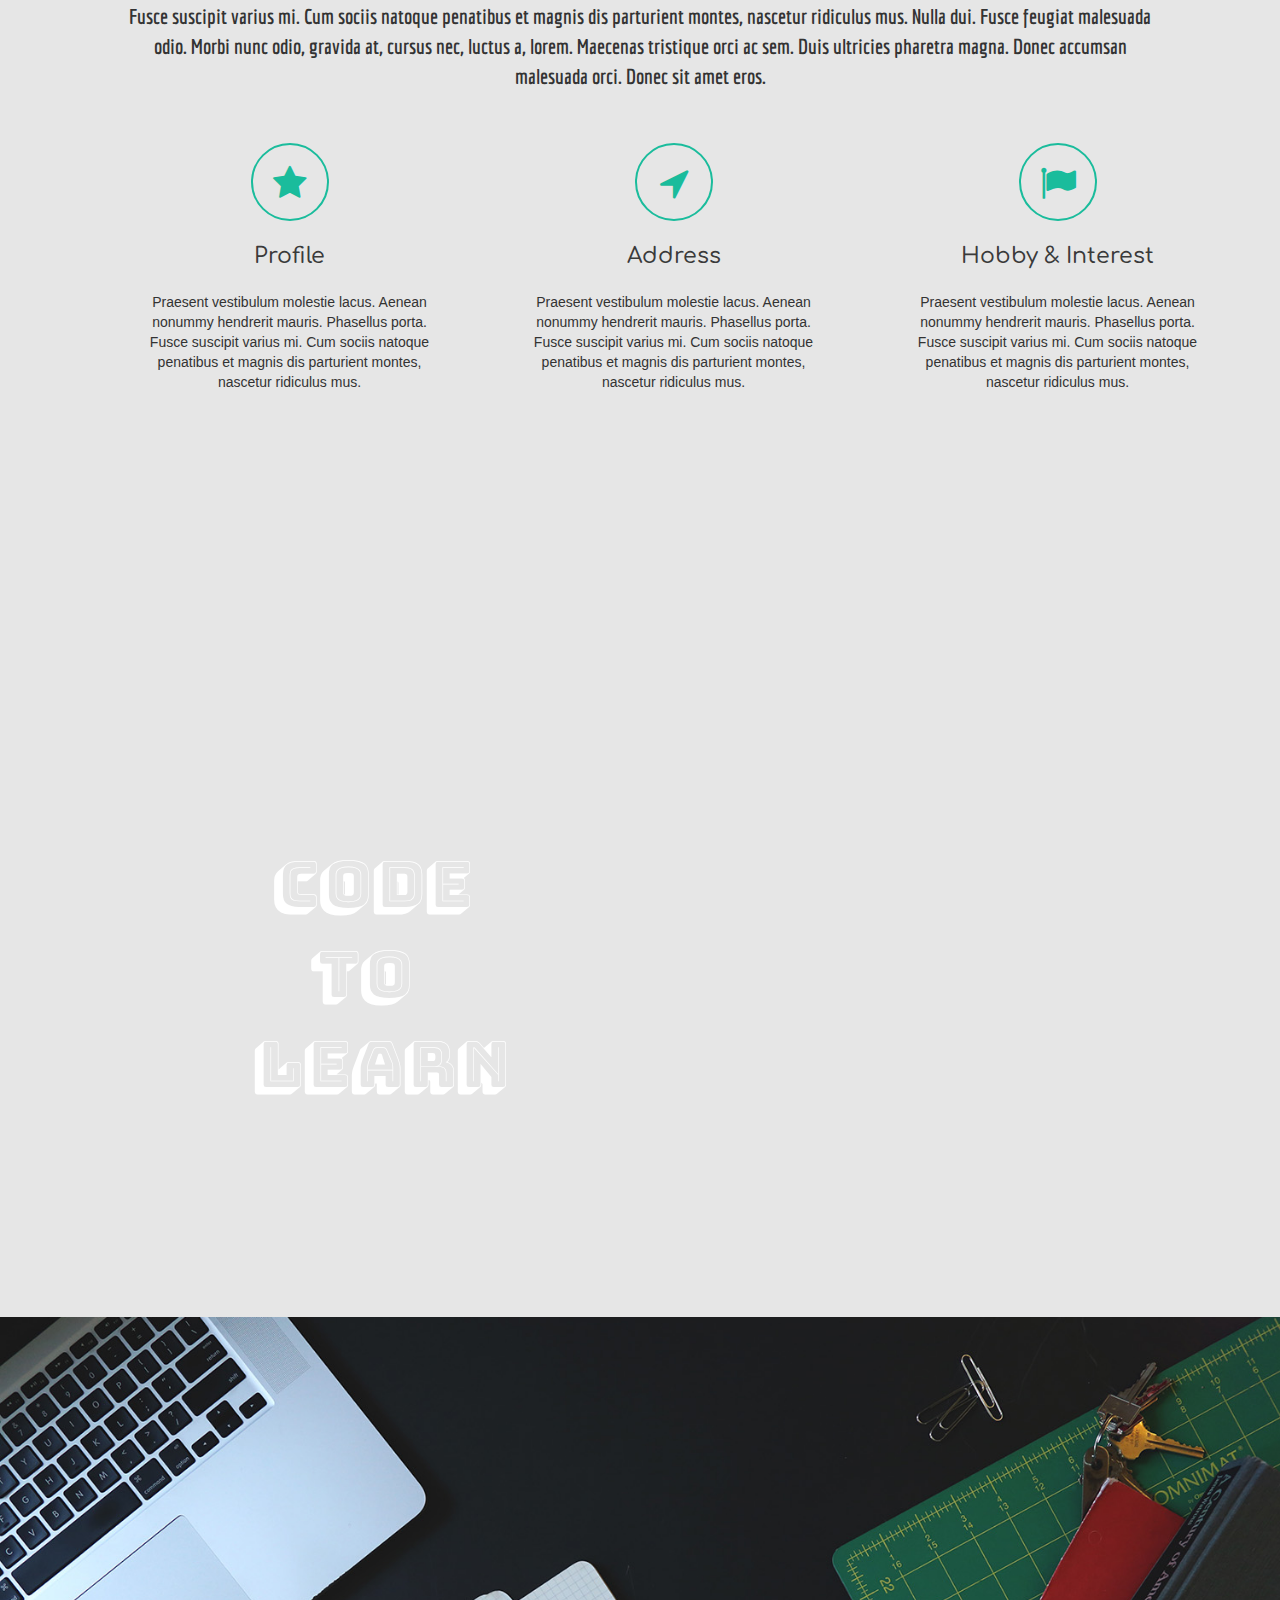
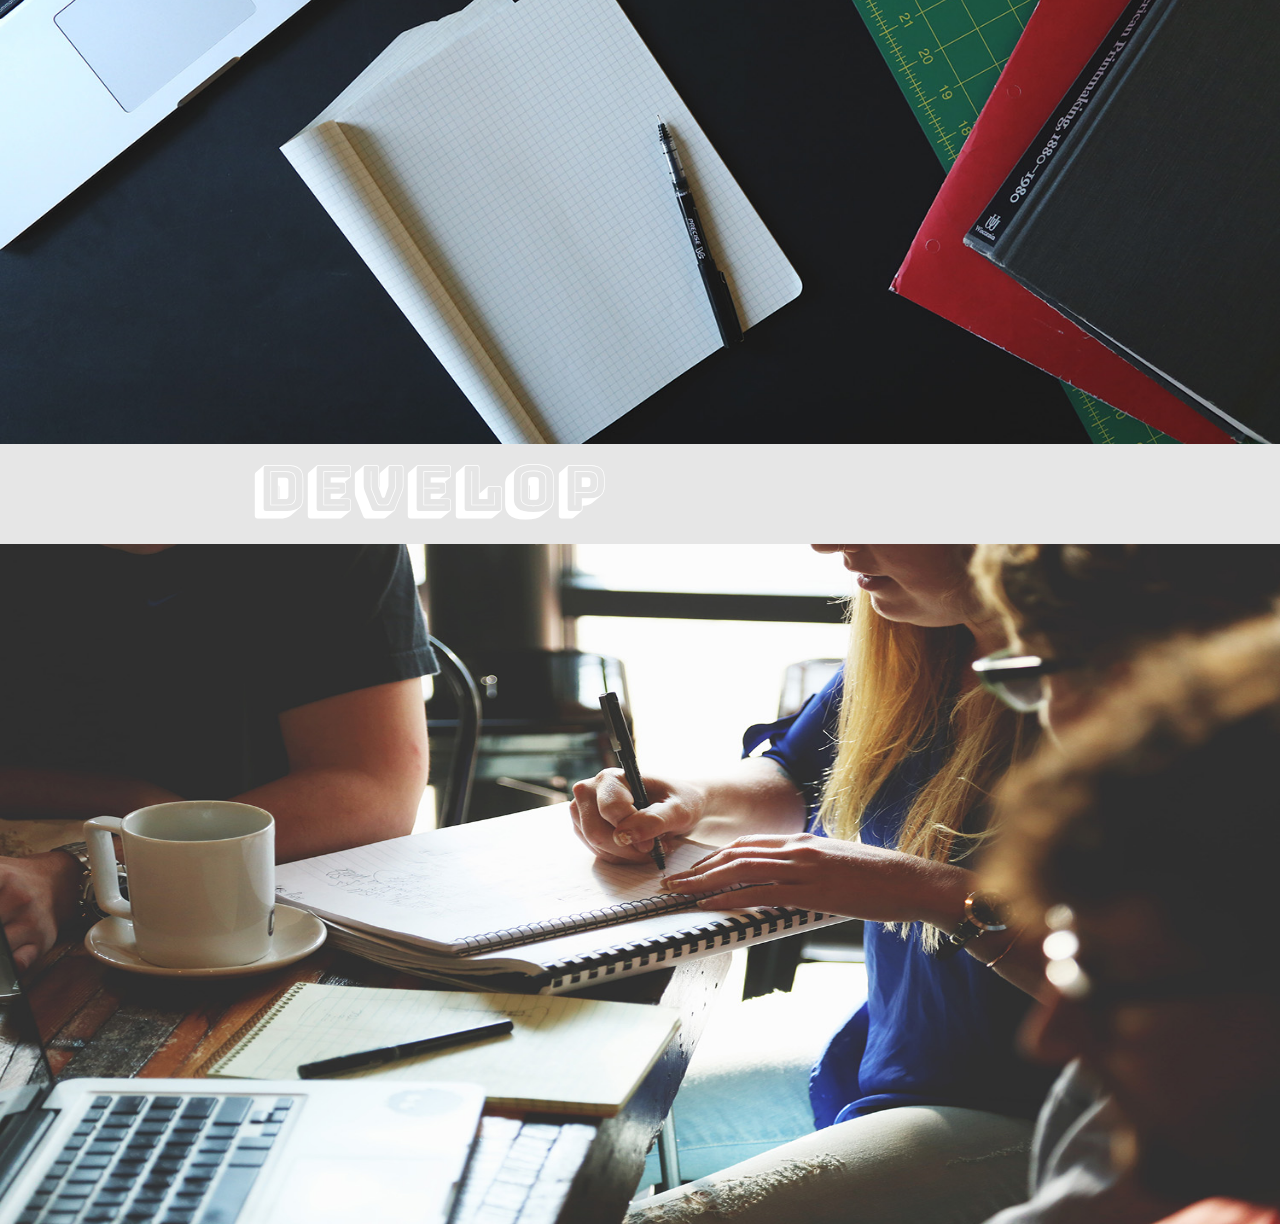
==== commit fde7c087: "Content" ====
--- a/Home.html
+++ b/Home.html
@@ -21,6 +21,10 @@
     <link href="https://fonts.googleapis.com/css?family=Bungee+Shade" rel="stylesheet"> <!--Page container heading-->
     <link rel="stylesheet" href="https://cdnjs.cloudflare.com/ajax/libs/materialize/1.0.0-rc.2/css/materialize.min.css">
 
+    <script src="https://cdnjs.cloudflare.com/ajax/libs/materialize/1.0.0-rc.2/js/materialize.min.js"></script>
+    <script src="https://ajax.googleapis.com/ajax/libs/jquery/1.12.0/jquery.min.js"></script>
+    <script src="http://maxcdn.bootstrapcdn.com/bootstrap/3.3.6/js/bootstrap.min.js"></script>
+
 
   </head>
 
@@ -211,25 +215,28 @@
 
 <!--Page Content -->
 <div class="page-content">
-    <div class="parallax">
-        <img class="con1" src="img/pg.jpg" alt="parallax">
+    <div class="parallax slide1" id="Header1">
         <div class="con-code">
-          <p>Code To Love</p>
-          <p>Love To Code</p>
+          <p id="cc1">&nbsp;Code <br/>&nbsp;&nbsp;&nbsp;To<br/> Learn</p>
+          <p id="cc2"></p>
         </div>
     </div>
-    <div class="parallax">
-        <img class="con1" src="img/55.jpg" alt="parallax2">
-    </div>
-    <div class="parallax">
+
+    <div class="space"></div>
+
+    <div class="parallax slide2" id="Header2">
+    </div>
+    <div class="con-text">
+      <p id="ct1">Develop</p>
+    </div>
+
+    <div class="parallax slide3">
       <img class="con1" src="img/58.jpg" alt="parallax3">
     </div>
 </div>
 
   <script type="text/javascript" src="js/Home.js"></script>
   <script type="text/javascript" src="js/Parallax.js"></script>
-  <script src="https://cdnjs.cloudflare.com/ajax/libs/materialize/1.0.0-rc.2/js/materialize.min.js"></script>
-  <script src="https://ajax.googleapis.com/ajax/libs/jquery/1.12.0/jquery.min.js"></script>
-  <script src="http://maxcdn.bootstrapcdn.com/bootstrap/3.3.6/js/bootstrap.min.js"></script>
+
   </body>
 </html>
--- a/css/Home.css
+++ b/css/Home.css
@@ -636,9 +636,46 @@
   position: relative;
   top: 400px;
 }
+.slide1{
+  background-image: url("../img/pg.jpg");
+  background-position: center;
+  background-size: cover;
+  background-attachment: fixed;
+  height: 727px;
+}
 .con1{
   width: 100%;
   height: 680px;
 }
 .parallax{
-}
+
+}
+#cc1{
+  font-family: 'Bungee Shade', cursive;
+  position: relative;
+  top: 4em;
+  font-size: 4.5em;
+  color: white;
+  margin-left: 4em;
+}
+.space{
+  height:0.2em;
+}
+#Header2{
+  background-image: url("../img/55.jpg");
+  background-position: center;
+  background-size: cover;
+  height: 727px;
+}
+.sticky{
+  background-color: white;
+  background-attachment: fixed;
+  width: 100%;
+}
+#ct1{
+  font-family: 'Bungee Shade', cursive;
+  position: relative;
+  font-size: 4.5em;
+  color: white;
+  margin-left: 4em;
+}
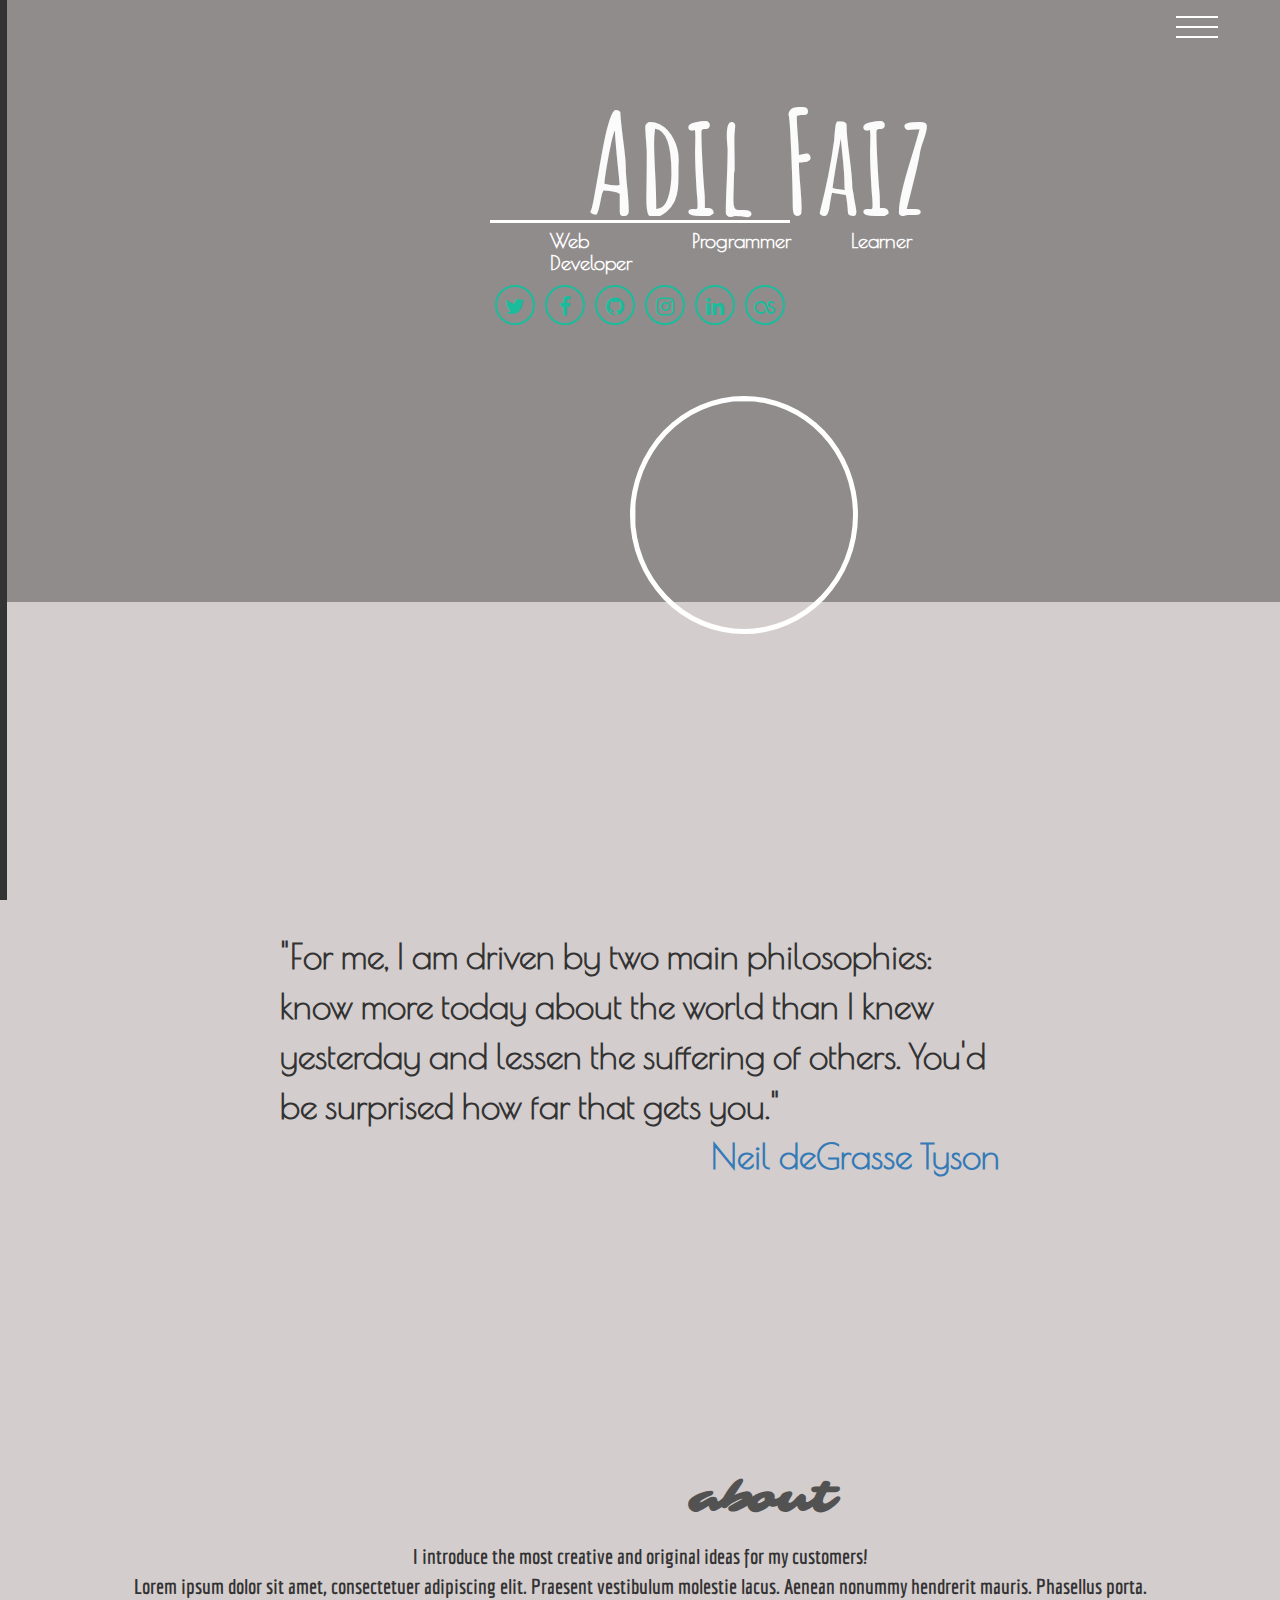
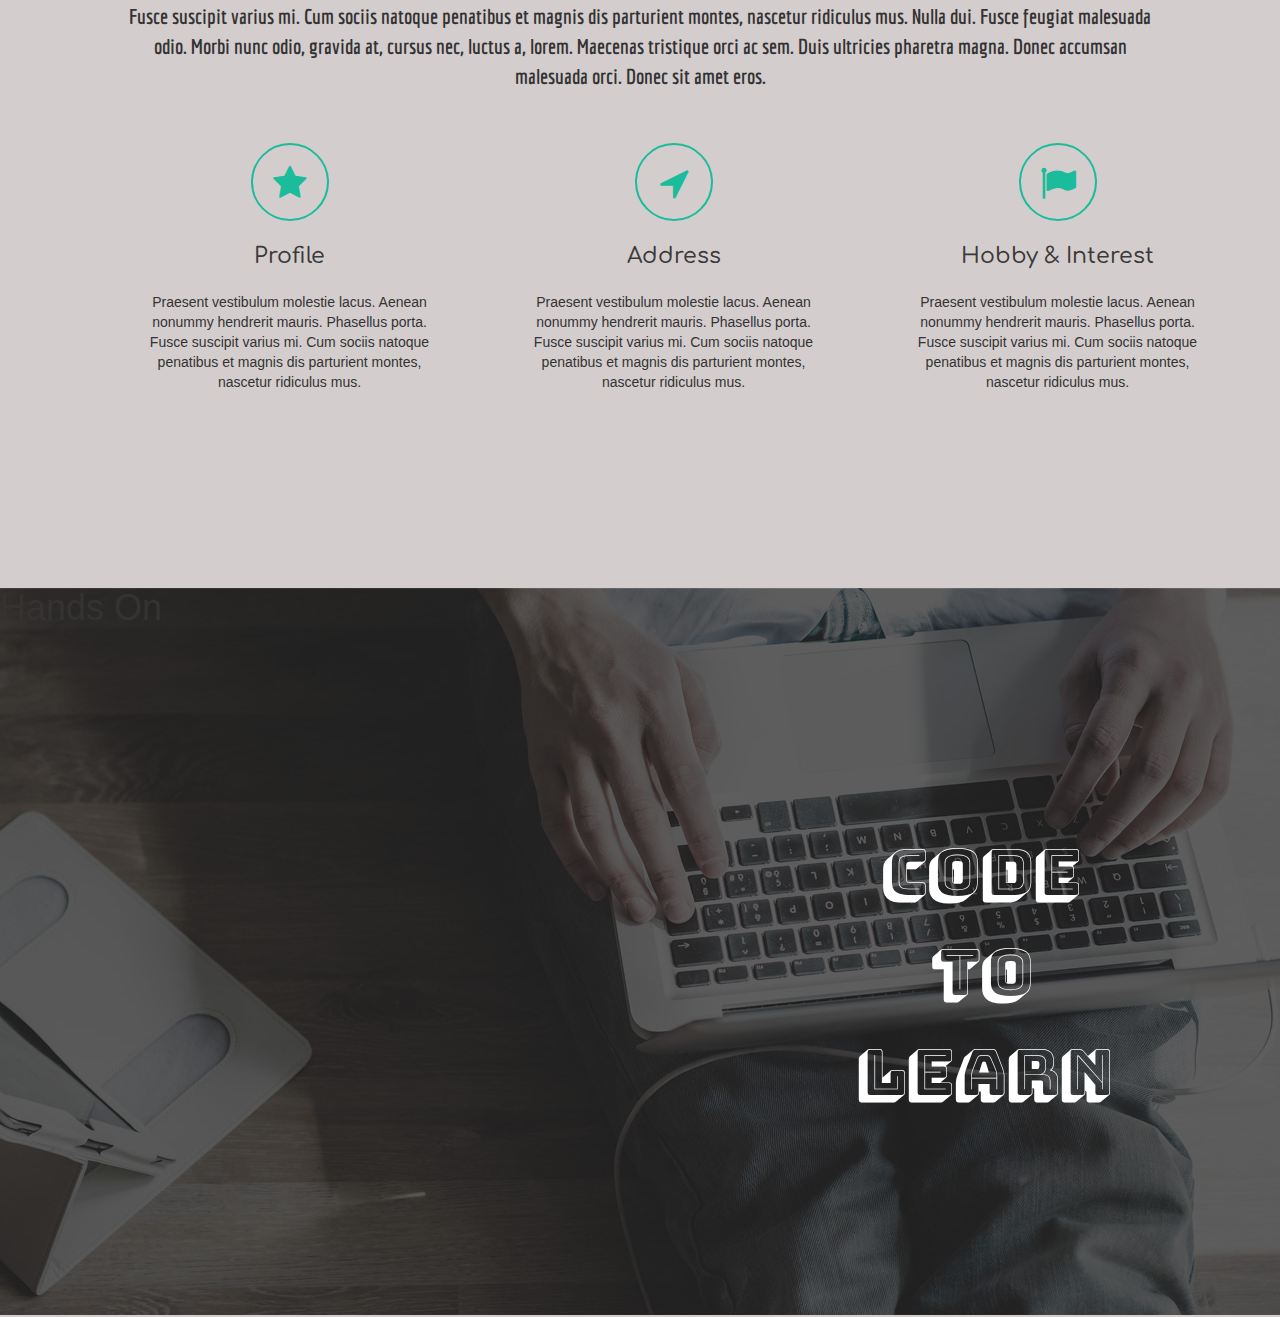
==== commit 27ef1705: "side bar complete" ====
--- a/Home.html
+++ b/Home.html
@@ -11,10 +11,11 @@
     <link href='https://fonts.googleapis.com/css?family=Amatic+SC:400,700' rel='stylesheet' type='text/css'>      <!--Cover Name Font-->
     <link href='https://fonts.googleapis.com/css?family=Poiret+One' rel='stylesheet' type='text/css'>       <!--cover detail font-->
     <link href='https://fonts.googleapis.com/css?family=Indie+Flower' rel='stylesheet' type='text/css'><!--slides heading-->
-    <link href='https://fonts.googleapis.com/css?family=Economica:400,400italic,700' rel='stylesheet' type='text/css'>  <!--slides Content font -->
+    <link href="https://fonts.googleapis.com/css?family=Montserrat:800" rel="stylesheet"><!--slides Content font -->
     <link href='https://fonts.googleapis.com/css?family=Comfortaa:400,700' rel='stylesheet' type='text/css'><!--Navbar font -->
     <link href='https://fonts.googleapis.com/css?family=Trade+Winds' rel='stylesheet' type='text/css'>
     <link href='https://fonts.googleapis.com/css?family=Comfortaa:400,700,300' rel='stylesheet' type='text/css'><!--Page Container Titles -->
+    <link href="https://fonts.googleapis.com/css?family=Economica" rel="stylesheet">
     <link href="https://fonts.googleapis.com/css?family=Sarina" rel="stylesheet">
     <link href="https://fonts.googleapis.com/css?family=Molle:400i|Yellowtail&subset=latin-ext" rel="stylesheet">
     <link href="https://fonts.googleapis.com/css?family=Qwigley" rel="stylesheet">
@@ -33,15 +34,6 @@
 
          <nav class="navbar navbar-inverse" id="navbar">
            <div class="container-fluid">
-               <div class="navbar-header">
-                  <button id="side-menu" class="navbar-nav">
-                    <div class="hbmenu">
-                      <span class="hb"></span></div>
-                      Menu
-                  </button>
-
-                  <!--<a class="navbar-brand" href="#">Adil Faiz</a> -->
-               </div>
                <ul class="nav navbar-nav">
                   <li class="active"><a href="#">Home</a></li>
                   <li><a href="#">Overview</a></li>
@@ -51,30 +43,42 @@
                </ul>
             </div>
          </nav>
-
-         <div class="o-grid__item" id="ham-menu">
-            <button class="c-hamburger c-hamburger--htla" id="c-hamburger">
-              <span>toggle menu</span>
-            </button>
-         </div>
+         <!--Slide Left Menu -->
+
          <div class="slide-left-menu" id="slide-left-menu">
-           <button type="button" name="close" class="sl-menu-close" id="sl-menu-close"></button>
-
-           <div class="sl-header-box">
-               <h1 id="a">A</h1>
-               <h1 id="f">F</h1>
-           </div>
+
            <div class="sl-menu">
-             <ul class="sl-menu-items">
-               <li class="active"><a href="#">Machine Learning</a></li>
-               <li><a href="#">WorkSpace</a></li>
-               <li><a href="#">WorkIoT</a></li>
-               <li><a href="#">MechSpace</a></li>
-               <li><a href="#">Blog</a></li>
-
+             <ul class="sl-menu-items" id="sl-menu-items">
+               <li>
+                  <a title="Machine Learning" href="#" id="first-child">
+                    <span>machine learning</span></a>
+               </li>
+               <li>
+                 <a title="DeepLearning"href="#" id="second-child">
+                   <span>deep learning</span>
+                 </a>
+               </li>
+               <li><a title="Computer Vision"href="#" id="third-child">
+                    <span>computer vision</span>
+                  </a>
+               </li>
+               <li>
+                 <a href="#" id="fourth-child">
+                   <span>blog</span>
+                 </a>
+               </li>
              </ul>
            </div>
          </div>
+
+
+
+         <div class="burger" id="Burger">
+           <i></i>
+           <i></i>
+           <i></i>
+         </div>
+         <!--Slide Left Menu Ends -->
 
        <div class="cover-container">
          <div class="cover-name">
@@ -97,8 +101,8 @@
                 <li><a href="https://www.facebook.com/adilfaiz01" title="facebook"><i class="fa fa-facebook" aria-hidden="true"></i></a></li>
                 <li><a href="https://github.com/adilfaiz001" title="github"><i class="fa fa-github"></i></a></li>
                 <li><a href="https://www.instagram.com/adilfaiz01/" title="instagram"><i class="fa fa-instagram"></i></a></li>
-                <li><a href="https://plus.google.com/u/0/102202590320347610655" title="google-plus"><i class="fa fa-google-plus" aria-hidden="true"></i></a></li>
-                <li><a href=" https://dribbble.com/adilfaiz001" title="Dribble"><i class="fa fa-dribbble"></i></a></li>
+                <!--<li><a href="https://plus.google.com/u/0/102202590320347610655" title="google-plus"><i class="fa fa-google-plus" aria-hidden="true"></i></a></li>-->
+                <!--<li><a href=" https://dribbble.com/adilfaiz001" title="Dribble"><i class="fa fa-dribbble"></i></a></li>-->
                 <li><a href="https://in.linkedin.com/in/adil-faiz-651b10a7" title="linkedin"><i class="fa fa-linkedin"></i></a></li>
                 <li><a href="http://www.last.fm/user/adilfaiz001" title="lastfm"><i class="fa fa-lastfm"></i></a></li>
             </ul>
@@ -106,7 +110,7 @@
        </div>
 
        <div class="img-self">
-          <img src="img/img.jpg" alt=""  class="img-circle" id="img-self"/>
+          <img src="img/img2.jpg" alt=""  class="img-circle" id="img-self"/>
        </div>
     </div>
 
@@ -217,15 +221,24 @@
 <div class="page-content">
     <div class="parallax slide1" id="Header1">
         <div class="con-code">
-          <p id="cc1">&nbsp;Code <br/>&nbsp;&nbsp;&nbsp;To<br/> Learn</p>
-          <p id="cc2"></p>
-        </div>
-    </div>
-
-    <div class="space"></div>
-
-    <div class="parallax slide2" id="Header2">
-    </div>
+          <p>Code</p>
+          <p>To</p>
+          <p>Learn</p>
+        </div>
+        
+        <h1 id="ps-h1">Hands On</h1>
+        <div class="programming-skills">
+          <div class="progress-bar">
+
+          </div>
+        </div>
+    </div>
+
+    <div class="space">
+
+    </div>
+    <!--
+    <div class="parallax slide2" id="Header2"></div>
     <div class="con-text">
       <p id="ct1">Develop</p>
     </div>
@@ -233,7 +246,13 @@
     <div class="parallax slide3">
       <img class="con1" src="img/58.jpg" alt="parallax3">
     </div>
+  -->
 </div>
+
+<!--Footer
+<div class="footer">
+</div>
+-->
 
   <script type="text/javascript" src="js/Home.js"></script>
   <script type="text/javascript" src="js/Parallax.js"></script>
--- a/css/Home.css
+++ b/css/Home.css
@@ -1,39 +1,12 @@
 /*Navigation Bar NavBar */
 body{
   overflow-x: hidden;
-  background-color: #e6e6e6;
-}
-
-#side-menu
-{
-  color: #616161;
-  font-size: 20px;
-  font-family: 'Comfortaa', cursive;
-  font-weight: bolder;
-  float: left;
-  position: relative;
-  right: 7em;
-  margin-top: 5px;
-  padding: 5px 5px 4px 60px;
-  overflow: hidden;
-  -webkit-appearance: none;
-  -moz-appearance: none;
-  appearance: none;
-  box-shadow: none;
-  border-radius: none;
-  border: none;
-  cursor: pointer;
-   border-radius: 5px;
-  text-decoration: none;
-  background-color: rgb(26, 188, 156);
-}
-#side-menu:hover{
-  box-shadow: 0 4px 8px 0 rgba(0,0,0,0.2),0 6px 20px 0 rgba(0,0,0,0.19);
-  color: white;
-}
-#side-menu:focus{
-  outline: none;
-}
+  background-color: #d4cdcd;
+}
+/*::-webkit-scrollbar{
+  width: 10px;
+}
+*/
 .hbmenu {
     display: block;
     position: absolute;
@@ -66,12 +39,16 @@
 }
 
 /*Navigation Bar */
+.container-fluid{
+  padding-left: 0.1px
+}
 .navbar{
   transform: translateY(-3.7em);
   border-radius: 0;
   position: fixed;
   width: 100%;
-  background-color: rgba(26, 188, 156, 0.87);
+  /*background-color: rgba(26, 188, 156, 0.87);*/
+  background-color: #333;
   border: 0;
   z-index: 100;
   height: 50px;
@@ -91,7 +68,7 @@
   background-color: rgba(22, 107, 94, 0.7);
 }
 .navbar-nav{
-  float: right;
+  float:left;
 }
 
 .navbar-inverse .navbar-nav>.active>a,
@@ -109,9 +86,6 @@
   font-size: 20px;
   font-family: 'Comfortaa', cursive;
   font-weight: bolder;
-}
-.container-fluid>.navbar-header{
-  padding-left: 10em;
 }
 /*Navigation Bar Ends*/
 
@@ -220,7 +194,7 @@
   background-size: cover;
   background-blend-mode: color;
   background-color: rgba(29, 29, 29, 0.37);
-  height: 40em;
+  height: 43em;
   position: absolute;
   width: 100%;
 }
@@ -357,11 +331,13 @@
   position: relative;
   bottom: 2.5em;
   margin-left: 45em;
+  margin-top: 4em;
 }
 .img-self>img
 {
   height: 17em;
   border: solid 5px white;
+  width: 228px;
 
 }
    /*Cover page Content End */
@@ -372,67 +348,15 @@
   position: fixed;
   display: block;
   top: 0;
-  width: 23em;
+  width: 100%;
   height: 100%;
   left:4em;
-  background-color: rgba(26, 188, 156, 0.87);
+  background-color: #333;
   z-index: 200;
-  transform: translateX(-27em);
-
-}
-.sl-header-box{
-  position: relative;
-    height: 12em;
-    width: 12em;
-    top: -20px;
-    left: 6em;
-    border: solid 2px white;
-    border-radius: 100%;
-    background-color: black;
-}
-#a{
-  font-family: 'Qwigley', cursive;
-position: relative;
-bottom: 0.15em;
-left: 0.2em;
-font-size: 10em;
-color: rgb(91, 123, 120);
-z-index: 250;
-}
-#f{
-  font-family: 'Yellowtail', cursive;
-  position: relative;
-  left: 0.5em;
-  bottom: 1.28em;
-  font-size: 6.9em;
-  color: rgb(91, 123, 120);
-  z-index: 300;
-}
-.sl-menu{
-  margin-top: 4em;
-}
-.sl-menu-items{
-  padding: 0px;
-  list-style: none;
-}
-.sl-menu-items>li{
-    display: block;
-    text-align: center;
-    border-top: solid 1px;
-    padding-bottom: 5px;
-    padding-top: 5px;
-
-}
-.sl-menu-items>.active{
-  background-color: black;
-}
-.sl-menu-items>li>a
-{
-  color: #616161;
-  font-size: 20px;
-  font-family: 'Comfortaa', cursive;
-  font-weight: bolder;
-  text-decoration: none;
+  transform: translateX(-103.8%);
+  transition: transform .45s cubic-bezier(.45,0,0,1);
+  padding: 10% 0;
+
 }
 .sl-menu-close
 {
@@ -475,8 +399,237 @@
     transform: translateX(-2.3px) translateY(-1.2px) rotate(45deg);
 }
 
+.st-2{
+  animation: rotate-back-out .85s cubic-bezier(.2,.86,.35,1) forwards;
+  -webkit-animation: rotate-back-out .85s cubic-bezier(.2,.86,.35,1) forwards;
+}
+@keyframes rotate-back-out{
+0% {
+    -moz-transform: rotate(0);
+    -ms-transform: rotate(0);
+    -webkit-transform: rotate(0);
+    transform: rotate(0);
+}
+45% {
+    -moz-transform: rotate(185deg);
+    -ms-transform: rotate(185deg);
+    -webkit-transform: rotate(185deg);
+    transform: rotate(185deg);
+}
+
+100% {
+    -moz-transform: rotate(180deg);
+    -ms-transform: rotate(180deg);
+    -webkit-transform: rotate(180deg);
+    transform: rotate(180deg);
+}
+}
+.st-2 i:nth-child(1){
+  transform: translate3d(0,10px,0) rotate(45deg) scale(1.5);
+}
+.st-2 i:nth-child(2){
+  opacity:0;
+}
+.st-2 i:nth-child(3){
+  transform: translate3d(0,-10px,0) rotate(-45deg) scale(1.5);
+}
+
+.st-1{
+  animation: rotate-back-in 0.8s cubic-bezier(.2,.86,.35,1) forwards;
+  -webkit-animation: rotate-back-in 0.8s cubic-bezier(.2,.86,.35,1) forwards;
+}
+@keyframes rotate-back-in {
+  0%{
+    transform: rotate(185deg);
+  }
+  45%{
+    transform:rotate(-5deg);
+  }
+  100%{
+    transform: rotate(0);
+  }
+
+}
+
+.st-1 i:nth-child(1){
+  transform: translate3d(0,9px,0);
+}
+.st-1 i:nth-child(3){
+  transform: translate3d(0,-9px,0);
+}
+
+
+
+.burger{
+  position: fixed;
+    right: 50px;
+    top: 3px;
+    z-index: 9998;
+    cursor: pointer;
+    padding: 5px 4px;
+    background-color: transparent;
+}
+.burger, .filters, .game .status {
+    -moz-user-select: -moz-none;
+    -khtml-user-select: none;
+    -webkit-user-select: none;
+    -ms-user-select: none;
+    user-select: none;
+}
+.burger i:nth-child(n) {
+    -moz-transition: -moz-transform .45s cubic-bezier(.43,.77,.15,1.5),background .3s ease;
+    -o-transition: -o-transform .45s cubic-bezier(.43,.77,.15,1.5),background .3s ease;
+    -webkit-transition: -webkit-transform .45s cubic-bezier(.43,.77,.15,1.5),background .3s ease;
+    transition: transform .45s cubic-bezier(.43,.77,.15,1.5),background .3s ease;
+}
+.burger i {
+    display: block;
+    width: 42px;
+    height: 2px;
+    margin: 8px;
+    background-color: white;
+}
+
+/*Hover on Burger Disabled
+.hover i:nth-child(1)
+{
+  transform:translate3d(0,-4px,0);
+  -moz-transform:translate3d(0,-4px,0);
+  -ms-transform:translate3d(0,-4px,0);
+  -webkit-transform:translate3d(0,-4px,0);
+}
+.hover i:nth-child(3)
+{
+  transform:translate3d(0,4px,0);
+  -moz-transform:translate3d(0,4px,0);
+  -ms-transform:translate3d(0,4px,0);
+  -webkit-transform:translate3d(0,4px,0);
+}
+*/
+
+.hover i:nth-child(1){
+  transform: translate3d(0,10px,0) rotate(50deg) scale(1.5);
+}
+.hover i:nth-child(3){
+  transform : translate3d(0,-10px,0) rotate(-50deg) scale(1.5);
+}
+
+/*Slide_left Content*/
+.sl-menu{
+  height:100%;
+}
+.sl-menu-items{
+  height:100%;
+}
+.sl-menu-items>li{
+  height:25%;
+}
+.sl-menu-items>li>a{
+    display: flex;
+    height:100%;
+    text-decoration: none;
+    width: 90%;
+    max-width: 600px;
+    margin: 0 auto;
+    position: relative;
+    font-size: 2em;
+    background-color: rgba(0,0,0,.02);
+    overflow: hidden;
+    color:#5a5a5a;
+    transform: translate3d(-500px,0,0);
+    font-family: 'Montserrat',Tahoma,Aerial,sans-serif;
+    /*
+    -moz-transition: -moz-transform .55s cubic-bezier(0,.35,0,1),color .15s ease-out .1s;
+    -o-transition: -o-transform .55s cubic-bezier(0,.35,0,1),color .15s ease-out .1s;
+    -webkit-transition: -webkit-transform .55s cubic-bezier(0,.35,0,1),color .15s ease-out;
+    -webkit-transition-delay: 0s,.1s;
+    */
+
+}
+.slide-trans>li>a{
+  transform: translate3d(0,0,0);
+  transition: transform .55s cubic-bezier(0,.35,0,1),color .15s ease-out .1s;
+}
+/*Using ids for <a> because we made a child of li so everytime its start with first child of li,doing so we have to change and remove li for sequencing <a> parenthood*/
+#first-child{
+  transition-delay: 0.48s;
+}
+#second-child{
+  transition-delay: 0.36s;
+}
+#third-child{
+  transition-delay: 0.24s;
+}
+#fourth-child{
+  transition-delay: 0.12s;
+}
+
+.sl-menu-items>li>a>span{
+  display: block;
+  width: 100%;
+  text-align: center;
+  line-height: 3.5;
+}
+
+
+.sl-menu-items>li>a::before{
+  content: "";
+     top: 0;
+    -moz-transform: translate3d(-100%,0,0);
+    -ms-transform: translate3d(-100%,0,0);
+    -webkit-transform: translate3d(-100%,0,0);
+    transform: translate3d(-100%,0,0);
+    -moz-transition-delay: 125ms;
+    -o-transition-delay: 125ms;
+    -webkit-transition-delay: 125ms;
+    transition-delay: 125ms;
+    background-color: #2e2e2e;
+    z-index: -1;
+}
+.sl-menu-items>li>a::before, .sl-menu-items>li>a::after{
+   content: " ";
+    height: 75%;
+    width: 100%;
+    left: 0;
+    position: absolute;
+    -moz-transition: -moz-transform .4s cubic-bezier(.65,.15,0,1);
+    -o-transition: -o-transform .4s cubic-bezier(.65,.15,0,1);
+    -webkit-transition: -webkit-transform .4s cubic-bezier(.65,.15,0,1);
+    transition: transform .4s cubic-bezier(.65,.15,0,1);
+}
+.sl-menu-items>li>a::after {
+    content: "";
+    bottom: 0;
+    -moz-transform: translate3d(100%,0,0);
+    -ms-transform: translate3d(100%,0,0);
+    -webkit-transform: translate3d(100%,0,0);
+    transform: translate3d(100%,0,0);
+    -moz-transition-delay: 125ms;
+    -o-transition-delay: 125ms;
+    -webkit-transition-delay: 125ms;
+    transition-delay: 125ms;
+    background-color: #2d2d2d;
+    z-index: -2;
+}
+.sl-menu-items>li>a:hover{
+  color:#7f7f7f;
+  transition: color 0.6s cubic-bezier(.65,.15,0,1) ;
+}
+.sl-menu-items>li>a:hover::before
+{
+  transform: translate3d(0,0,0);
+  transition: transform 0.6s cubic-bezier(.65,.15,0,1);
+}
+.sl-menu-items>li>a:hover::after{
+  transform : translate3d(0,0,0);
+  transition: transform 0.6 cubic-bezier(.65,.15,0,1);
+
+}
+
+/* Slide Left Menu Ends */
+
+
 /*About Section */
-
 .page-container{
   padding-top: 13em;
   position: absolute;
@@ -636,11 +789,10 @@
   position: relative;
   top: 400px;
 }
-.slide1{
+#Header1{
   background-image: url("../img/pg.jpg");
   background-position: center;
   background-size: cover;
-  background-attachment: fixed;
   height: 727px;
 }
 .con1{
@@ -650,27 +802,33 @@
 .parallax{
 
 }
-#cc1{
+.con-code{
+  position: relative;
+   width: 20%;
+   top: 33%;
+   float: right;
+   right: 12em;
+}
+.con-code>p{
   font-family: 'Bungee Shade', cursive;
-  position: relative;
-  top: 4em;
   font-size: 4.5em;
   color: white;
-  margin-left: 4em;
+}
+.con-code>p:nth-child(1){
+  margin-left: 0.4em;
+}
+.con-code>p:nth-child(2){
+  margin-left: 1.2em;
 }
 .space{
   height:0.2em;
 }
+/*
 #Header2{
   background-image: url("../img/55.jpg");
-  background-position: center;
-  background-size: cover;
+  background-repeat: no-repeat;
+  background-size:cover;
   height: 727px;
-}
-.sticky{
-  background-color: white;
-  background-attachment: fixed;
-  width: 100%;
 }
 #ct1{
   font-family: 'Bungee Shade', cursive;
@@ -679,3 +837,17 @@
   color: white;
   margin-left: 4em;
 }
+*/
+
+
+
+
+
+
+.footer{
+  position: relative;
+background-color: rgba(26, 188, 156, 0.87);
+height: 200px;
+width: 100%;
+top: 30em;
+}
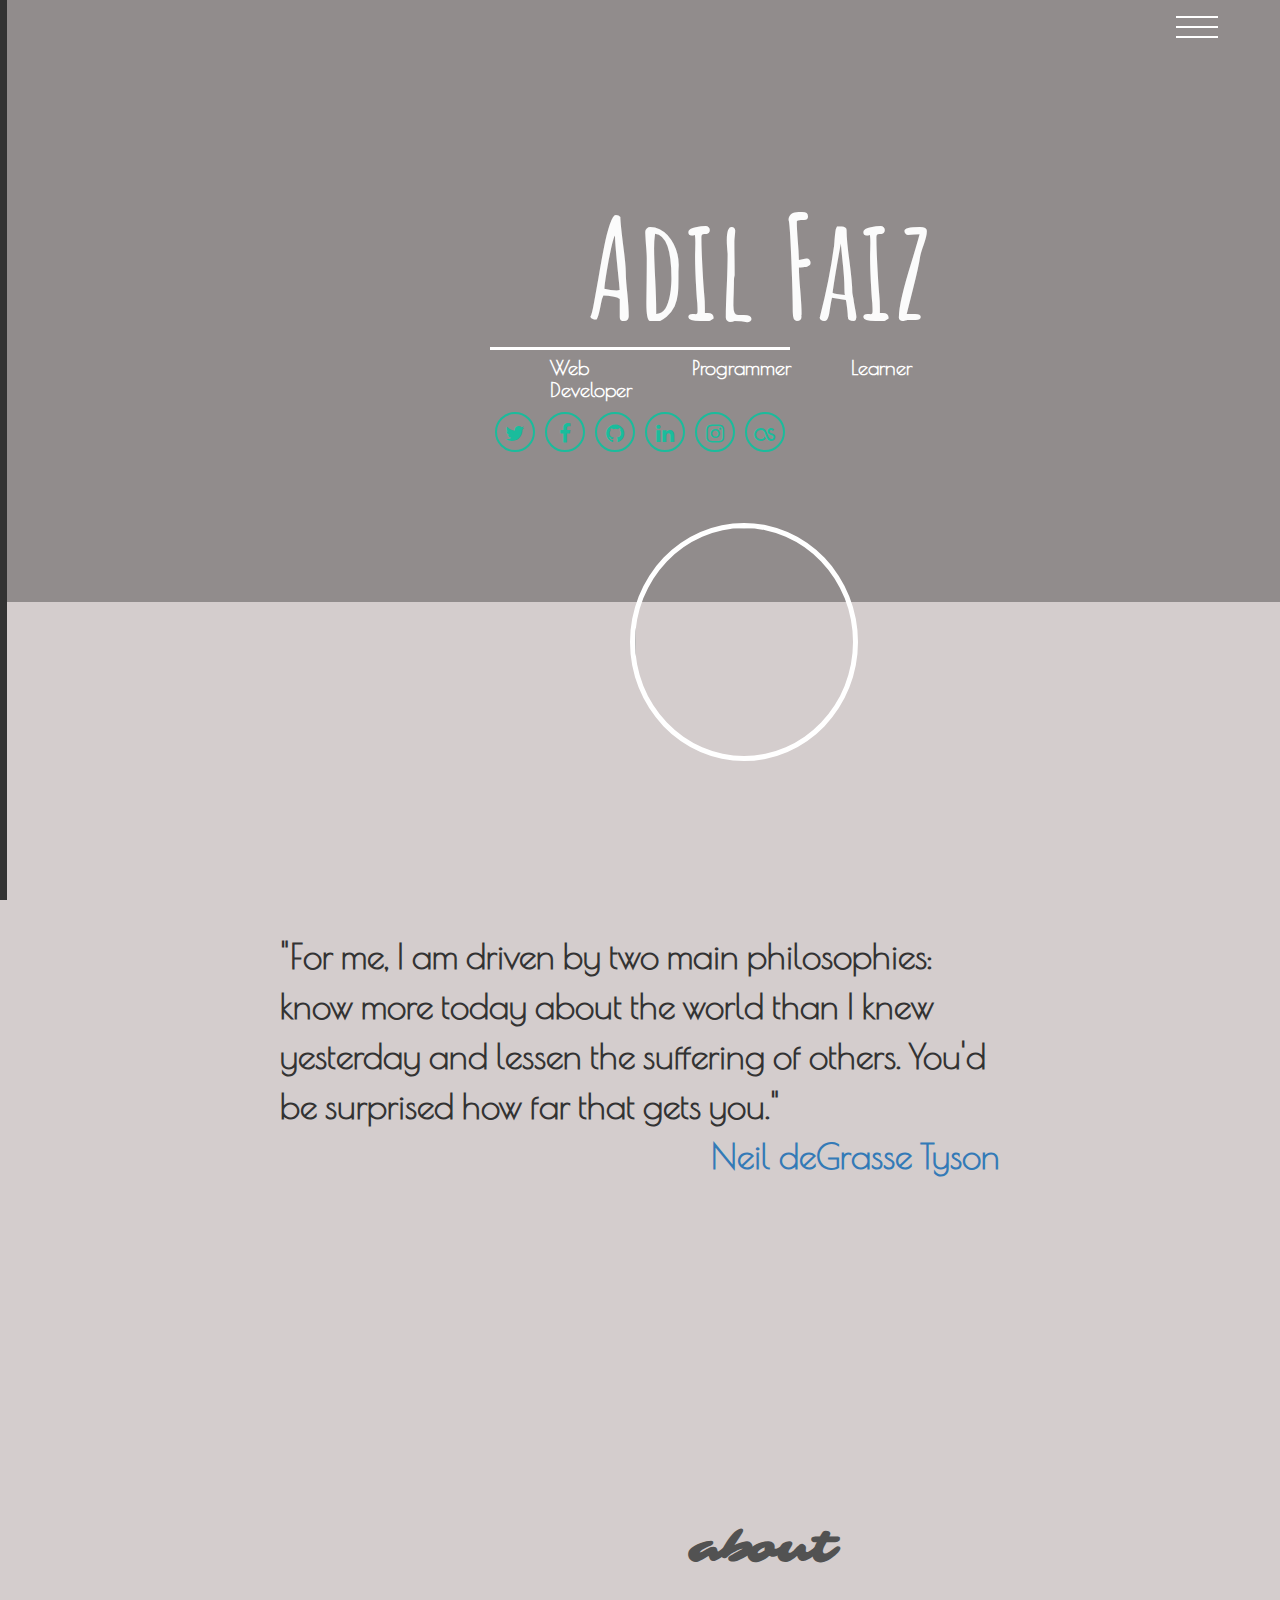
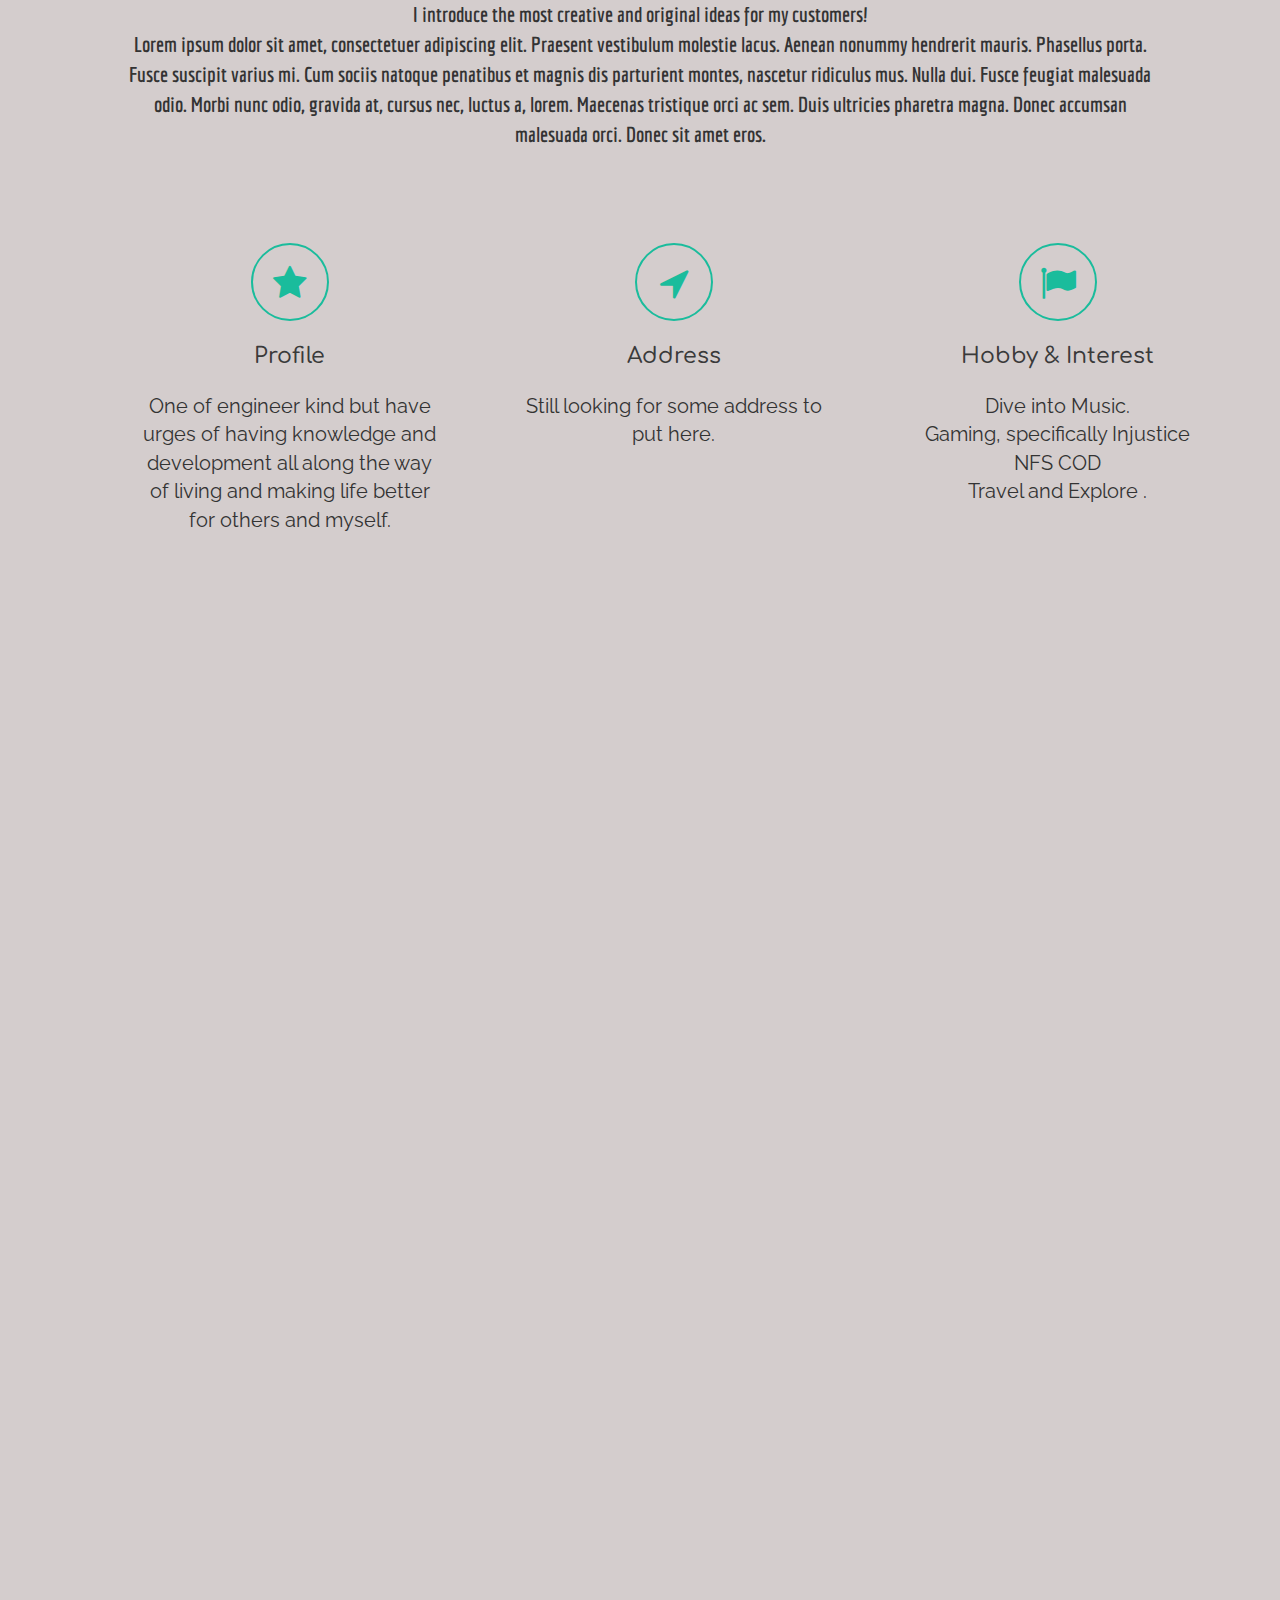
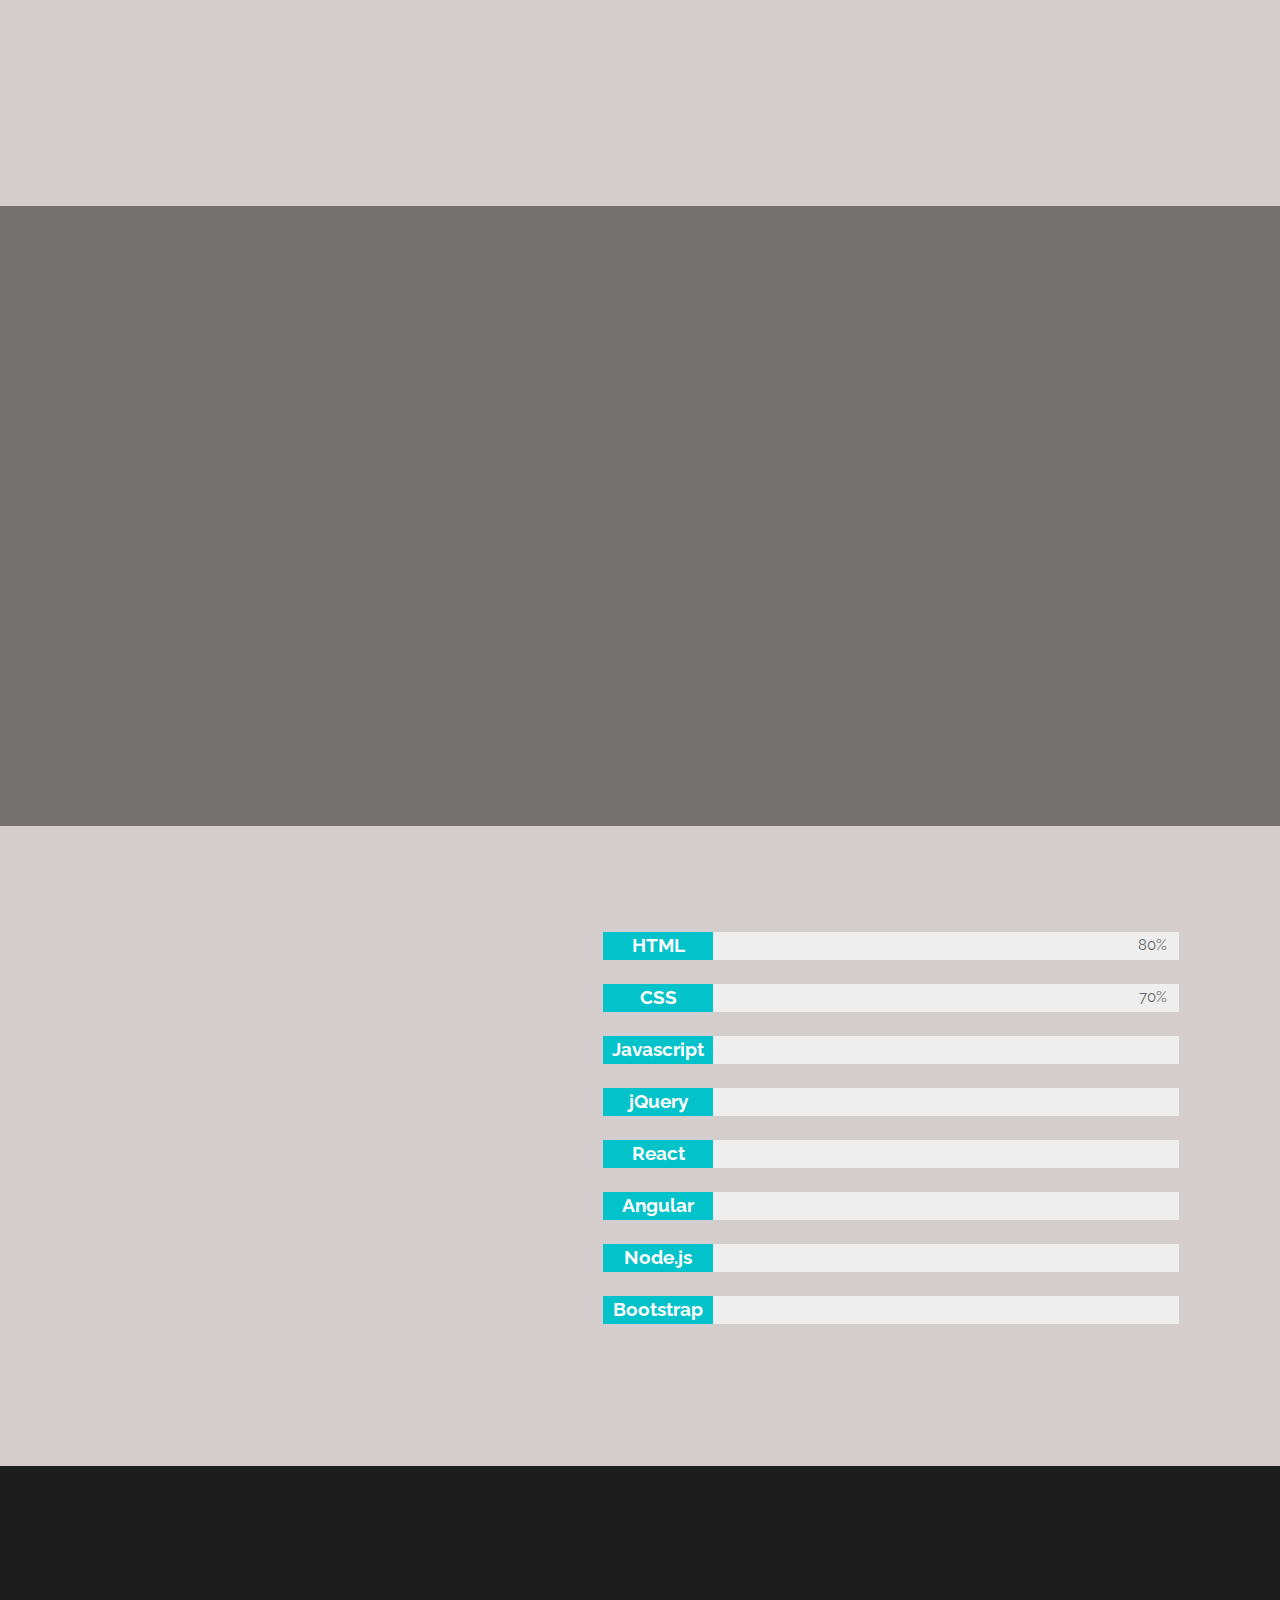
==== commit e7614691: "Built" ====
--- a/Home.html
+++ b/Home.html
@@ -8,6 +8,7 @@
     <link rel="stylesheet" href="http://maxcdn.bootstrapcdn.com/bootstrap/3.3.6/css/bootstrap.min.css">
     <link rel="stylesheet" href="css/Home.css" media="screen" title="no title" charset="utf-8">
     <link rel="stylesheet" href="css/font-awesome-4.6.3/css/font-awesome.css" media="screen" title="no title" charset="utf-8">
+
     <link href='https://fonts.googleapis.com/css?family=Amatic+SC:400,700' rel='stylesheet' type='text/css'>      <!--Cover Name Font-->
     <link href='https://fonts.googleapis.com/css?family=Poiret+One' rel='stylesheet' type='text/css'>       <!--cover detail font-->
     <link href='https://fonts.googleapis.com/css?family=Indie+Flower' rel='stylesheet' type='text/css'><!--slides heading-->
@@ -16,15 +17,19 @@
     <link href='https://fonts.googleapis.com/css?family=Trade+Winds' rel='stylesheet' type='text/css'>
     <link href='https://fonts.googleapis.com/css?family=Comfortaa:400,700,300' rel='stylesheet' type='text/css'><!--Page Container Titles -->
     <link href="https://fonts.googleapis.com/css?family=Economica" rel="stylesheet">
+    <link href="https://fonts.googleapis.com/css?family=Raleway:500" rel="stylesheet">
     <link href="https://fonts.googleapis.com/css?family=Sarina" rel="stylesheet">
     <link href="https://fonts.googleapis.com/css?family=Molle:400i|Yellowtail&subset=latin-ext" rel="stylesheet">
     <link href="https://fonts.googleapis.com/css?family=Qwigley" rel="stylesheet">
     <link href="https://fonts.googleapis.com/css?family=Bungee+Shade" rel="stylesheet"> <!--Page container heading-->
-    <link rel="stylesheet" href="https://cdnjs.cloudflare.com/ajax/libs/materialize/1.0.0-rc.2/css/materialize.min.css">
-
-    <script src="https://cdnjs.cloudflare.com/ajax/libs/materialize/1.0.0-rc.2/js/materialize.min.js"></script>
+    <link href="https://fonts.googleapis.com/css?family=Orbitron" rel="stylesheet">
+    <!--<link rel="stylesheet" href="https://cdnjs.cloudflare.com/ajax/libs/materialize/1.0.0-rc.2/css/materialize.min.css"> -->
+    <link href="https://fonts.googleapis.com/css?family=Raleway" rel="stylesheet">
+
+    <!--<script src="https://cdnjs.cloudflare.com/ajax/libs/materialize/1.0.0-rc.2/js/materialize.min.js"></script> -->
     <script src="https://ajax.googleapis.com/ajax/libs/jquery/1.12.0/jquery.min.js"></script>
     <script src="http://maxcdn.bootstrapcdn.com/bootstrap/3.3.6/js/bootstrap.min.js"></script>
+
 
 
   </head>
@@ -35,14 +40,15 @@
          <nav class="navbar navbar-inverse" id="navbar">
            <div class="container-fluid">
                <ul class="nav navbar-nav">
-                  <li class="active"><a href="#">Home</a></li>
+                  <li class="active"><a href="home.html">Home</a></li>
                   <li><a href="#">Overview</a></li>
-                  <li><a href="#">Projects</a></li>
-                  <li><a href="#">Education</a></li>
-                  <li><a href="#">Ask?</a></li>
+                  <li><a href="project.html">Projects</a></li>
+                  <li><a href="education.html">Education</a></li>
+                  <li><a href="ask.html">Contact</a></li>
                </ul>
             </div>
          </nav>
+
          <!--Slide Left Menu -->
 
          <div class="slide-left-menu" id="slide-left-menu">
@@ -100,10 +106,10 @@
                 <li><a href="https://twitter.com/adilfaiz001" title="twitter"><i class="fa fa-twitter" aria-hidden="true"></i></a></li>
                 <li><a href="https://www.facebook.com/adilfaiz01" title="facebook"><i class="fa fa-facebook" aria-hidden="true"></i></a></li>
                 <li><a href="https://github.com/adilfaiz001" title="github"><i class="fa fa-github"></i></a></li>
+                <li><a href="https://in.linkedin.com/in/adil-faiz-651b10a7" title="linkedin"><i class="fa fa-linkedin"></i></a></li>
                 <li><a href="https://www.instagram.com/adilfaiz01/" title="instagram"><i class="fa fa-instagram"></i></a></li>
                 <!--<li><a href="https://plus.google.com/u/0/102202590320347610655" title="google-plus"><i class="fa fa-google-plus" aria-hidden="true"></i></a></li>-->
                 <!--<li><a href=" https://dribbble.com/adilfaiz001" title="Dribble"><i class="fa fa-dribbble"></i></a></li>-->
-                <li><a href="https://in.linkedin.com/in/adil-faiz-651b10a7" title="linkedin"><i class="fa fa-linkedin"></i></a></li>
                 <li><a href="http://www.last.fm/user/adilfaiz001" title="lastfm"><i class="fa fa-lastfm"></i></a></li>
             </ul>
         </div>
@@ -151,10 +157,10 @@
                   <div class="service-box_body">
                     <h2 class="title">Profile</h2>
                     <div class="service-box_text">
-                      Praesent vestibulum molestie lacus. Aenean nonummy hendrerit mauris.
-                      Phasellus porta. Fusce suscipit varius mi.
-                      Cum sociis natoque penatibus et magnis dis parturient montes, nascetur ridiculus mus.
-
+                    <p>
+                      One of engineer kind but have urges of having knowledge and development all along the way of living and making life better for others and myself.
+
+                    </p>
                     </div>
 
                   </div>
@@ -174,9 +180,9 @@
                     <div class="service-box_body">
                       <h2 class="title">Address</h2>
                       <div class="service-box_text">
-                        Praesent vestibulum molestie lacus. Aenean nonummy hendrerit mauris.
-                        Phasellus porta. Fusce suscipit varius mi.
-                        Cum sociis natoque penatibus et magnis dis parturient montes, nascetur ridiculus mus.
+                        <p>
+                          Still looking for some address to put here.
+                        </p>
                       </div>
 
                     </div>
@@ -198,9 +204,12 @@
                     <div class="service-box_body">
                       <h2 class="title">Hobby & Interest</h2>
                       <div class="service-box_text">
-                        Praesent vestibulum molestie lacus. Aenean nonummy hendrerit mauris.
-                        Phasellus porta. Fusce suscipit varius mi.
-                        Cum sociis natoque penatibus et magnis dis parturient montes, nascetur ridiculus mus.
+                        <p>
+                          Dive into Music.<br/>
+                          Gaming, specifically Injustice NFS COD <br/>
+                          Travel and Explore .
+                        </p>
+
                       </div>
 
                     </div>
@@ -219,40 +228,131 @@
 
 <!--Page Content -->
 <div class="page-content">
-    <div class="parallax slide1" id="Header1">
-        <div class="con-code">
-          <p>Code</p>
-          <p>To</p>
-          <p>Learn</p>
-        </div>
-        
-        <h1 id="ps-h1">Hands On</h1>
-        <div class="programming-skills">
-          <div class="progress-bar">
-
-          </div>
-        </div>
+
+    <div class="slide1 parallax" id="Header1">
+      <div class="con-code">
+        <p class="cc1">Code &nbsp; </p><p class="cc1"> To &nbsp; </p><p class="cc1">Develop</p>
+      </div>
     </div>
 
+
     <div class="space">
 
     </div>
-    <!--
-    <div class="parallax slide2" id="Header2"></div>
-    <div class="con-text">
-      <p id="ct1">Develop</p>
-    </div>
-
-    <div class="parallax slide3">
-      <img class="con1" src="img/58.jpg" alt="parallax3">
-    </div>
-  -->
+
+    <div class="slide2" id="Header2">
+        <h1 id="pk-h1">Hands On</h1>
+
+        <div class="progress">
+          <div class="progress-bar progress-bar-striped py" style="width:0%">
+            <span></span>
+          </div>
+          <div class="progress-bar progress-bar-striped jv" style="width:0%">
+            <span></span>
+          </div>
+          <div class="progress-bar progress-bar-striped cp" style="width:0%">
+            <span></span>
+          </div>
+          <div class="progress-bar progress-bar-striped c" style="width:0%">
+            <span></span>
+          </div>
+        </div>
+      </div>
+
+      <div class="slide4 parallax" id="Header3">
+        <div class="con-code2">
+          <p class="cc2">Code &nbsp; </p><p class="cc2"> To &nbsp; </p><p class="cc2">Web</p>
+        </div>
+      </div>
+
+      <div class="slide3" id="Header4">
+
+        <div class="web-skills">
+
+          <div class="web">
+            <h1 id="web-h1">Web</h1>
+            <h2 id="web-h2">Front End Dev</h2>
+          </div>
+
+          <div class="flex skills-wrapper">
+
+              <div class="bar flex">
+                <div class="fill f-1">
+                  <div class="html tag flex">
+                    HTML
+                  </div>
+                </div>
+                <span>80%</span>
+              </div>
+
+              <div class="bar flex">
+                <div class="fill f-2">
+                  <div class="css tag flex">
+                    CSS
+                  </div>
+                </div>
+                <span>70%</span>
+              </div>
+
+              <div class="bar flex">
+                <div class="fill">
+                  <div class="javascript tag flex">
+                    Javascript
+                  </div>
+                </div>
+              </div>
+
+              <div class="bar flex">
+                <div class="fill">
+                  <div class="jQuery tag flex">
+                    jQuery
+                  </div>
+                </div>
+              </div>
+
+              <div class="bar flex">
+                <div class="fill">
+                  <div class="react tag flex">
+                    React
+                  </div>
+                </div>
+              </div>
+
+              <div class="bar flex">
+                <div class="fill">
+                  <div class="angular tag flex">
+                    Angular
+                  </div>
+                </div>
+              </div>
+
+              <div class="bar flex">
+                <div class="fill">
+                  <div class="nodejs tag flex">
+                    Node.js
+                  </div>
+                </div>
+              </div>
+
+              <div class="bar flex">
+                <div class="fill">
+                  <div class="bootsrap tag flex">
+                    Bootstrap
+                  </div>
+                </div>
+              </div>
+
+          </div>
+
+        </div>
+      </div>
+
 </div>
 
-<!--Footer
+
 <div class="footer">
+
 </div>
--->
 
   <script type="text/javascript" src="js/Home.js"></script>
   <script type="text/javascript" src="js/Parallax.js"></script>
--- a/css/Home.css
+++ b/css/Home.css
@@ -3,6 +3,7 @@
   overflow-x: hidden;
   background-color: #d4cdcd;
 }
+
 /*::-webkit-scrollbar{
   width: 10px;
 }
@@ -201,7 +202,7 @@
 
 .cover-container{
 margin-left: 35em;
-margin-top: 6em;
+margin-top: 13.5em;
 }
 .cover-name{
   margin-left: 7em;
@@ -213,6 +214,7 @@
   font-weight: bolder;
   font-family: 'Amatic SC', cursive;
   color: rgb(251, 251, 251);
+  margin-bottom: 32px;
 }
 .border-name{
   border-bottom: solid 3.5px rgb(255, 255, 255);
@@ -665,7 +667,8 @@
   font-family: 'Sarina', cursive;
   padding-left: 16.5em;
   text-decoration: none;
-  margin-bottom: 20px;
+  margin-bottom: 28px;
+  margin-top: 100px;
 }
 .intro>a
 {
@@ -691,7 +694,7 @@
   height: 22em;
   position: relative;
   left: 5em;
-  padding-top: 3em;
+  padding-top: 6em;
 }
 .col-md-4
 {
@@ -782,6 +785,10 @@
 .service-box_txt {
     margin-bottom: 20px;
 }
+.service-box_text>p{
+  font-family: 'Raleway', sans-serif;
+  font-size: 20px;
+}
 /*About Section Ends*/
 
 /*Page Content */
@@ -789,65 +796,398 @@
   position: relative;
   top: 400px;
 }
+
 #Header1{
   background-image: url("../img/pg.jpg");
   background-position: center;
   background-size: cover;
-  height: 727px;
-}
-.con1{
-  width: 100%;
-  height: 680px;
-}
-.parallax{
-
+  background-attachment: fixed;
+  height: 620px;
 }
 .con-code{
   position: relative;
-   width: 20%;
-   top: 33%;
-   float: right;
-   right: 12em;
+    width: 100%;
+    top: 10em;
+    text-align: -webkit-center;
 }
 .con-code>p{
   font-family: 'Bungee Shade', cursive;
-  font-size: 4.5em;
-  color: white;
+font-size: 7.5em;
+color: white;
+text-align: -webkit-center;
+display: -webkit-inline-box;
+opacity: 0;
+
 }
 .con-code>p:nth-child(1){
-  margin-left: 0.4em;
-}
-.con-code>p:nth-child(2){
-  margin-left: 1.2em;
-}
-.space{
-  height:0.2em;
-}
-/*
+  transform:translate3d(-120%,0,0);
+}
+.con-code>p:nth-child(3){
+  transform: translate3d(126%,0,0);
+}
+
+.con-code-slide{
+  animation: ccs 1s forwards;
+}
+@keyframes ccs {
+  100%
+  {
+    opacity:1;
+    transform: translate3d(0,0,0);
+    transition: transform;
+    transition-duration: 2s;
+    transition-timing-function: cubic-bezier(0.65,0.1,0.1,0.65);
+  }
+}
+
+.space
+{
+  height: 20px;
+}
+
+
+
 #Header2{
-  background-image: url("../img/55.jpg");
+  background-image: url("../img/");
   background-repeat: no-repeat;
   background-size:cover;
-  height: 727px;
-}
-#ct1{
+  height: 500px;
+}
+
+#pk-h1,#web-h1,#web-h2{
+  font-family: 'Poiret One', cursive;
+  font-size: 5em;
+  width: 25%;
+  margin-left: 1.5em;
+}
+
+#pk-h1{
+  opacity: 0;
+  transform: translate3d(8em,0,0);
+  position: relative;
+  top: 28%;
+}
+.pk-slide-rightin{
+  animation: pkc 0.9s ease both;
+}
+@keyframes pkc {
+  100%
+  {
+    opacity: 1;
+    transform: translate3d(0,0,0);
+    transition: transform;
+    transition-timing-function: ease-in;
+  }
+
+}
+
+.progress{
+    position: relative;
+    top: 30%;
+    height: 50px;
+    width: 90%;
+    margin-bottom: 20px;
+    margin-left: 5%;
+    overflow: hidden;
+    border-radius: 4px;
+    -webkit-box-shadow: 0 0 11px 8px rgba(146, 144, 153,0.8);
+    box-shadow: 0 0 11px 8px rgba(146, 144, 153,0.8);
+    margin-top: 26px;
+    border-radius:5px;
+    transform: translate3d(0,20em,0);
+    background-color: #d4cdcd;
+    opacity: 0;
+}
+
+.progress-bar{
+  height: 39px;
+  margin-top: 5px;
+  width: 90%;
+  border-radius: 3px;
+}
+.python{
+  background-color: #3376b7;
+  background-image: url('../img/py.png');
+  background-repeat: no-repeat;
+  background-position: center;
+  animation: pyc 1s forwards;
+  margin-left: 7px;
+}
+@keyframes pyc {
+  100%
+  {
+    width: 49.5%;
+    transition-property: width;
+    transition-timing-function: linear;
+  }
+
+}
+
+
+
+.java{
+  background-color: #3e493a;
+  background-image: url('../img/jv.png');
+  background-repeat: no-repeat;
+  background-position: center;
+  animation: javac 1s forwards;
+  animation-delay: 0.7s;
+  margin-left: 4px;
+}
+@keyframes javac {
+  100%
+  {
+    width:29.5%;
+    transition-property: width;
+    transition-timing-function: linear;
+  }
+}
+.cpp{
+  background-color: #1ab4ba;
+  background-image: url('../img/cpp.png');
+  background-repeat: no-repeat;
+  background-position: center;
+  animation: cppc 0.5s forwards;
+  animation-delay: 1.3s;
+  margin-left: 4px;
+}
+@keyframes cppc {
+  100%
+  {
+    width: 9.5%;
+    transition-property: width;
+    transition-timing-function: linear;
+  }
+}
+.cc{
+  background-color:rgb(210, 70, 70) ;
+  background-image: url('../img/c.png');
+  background-repeat: no-repeat;
+  background-position: center;
+  animation: ccc 0.5s forwards;
+  animation-delay: 1.6s;
+  margin-left: 4px;
+}
+@keyframes ccc {
+  100%
+  {
+    width: 9.5%;
+    transition-property: width;
+    transition-timing-function: linear;
+  }
+}
+
+.slide-up
+{
+animation: prog_up 1s forwards;
+}
+@keyframes prog_up
+{
+  100%
+  {
+    opacity: 1;
+    transform : translate3d(0,0,0);
+    transition: transform;
+    transition-timing-function: cubic-bezier(0.65,0.1,0.1,0.65);
+  }
+
+}
+
+#Header3{
+  width: 100%;
+  height: 620px;
+  background-image: url('../img/pg2.jpg');
+  background-blend-mode: color;
+  background-color: rgba(29, 29, 29, 0.52);
+  background-attachment: fixed;
+  background-repeat: no-repeat;
+  background-position: center;
+  background-size: cover;
+}
+.con-code2{
+  position: relative;
+    width: 100%;
+    top: 33%;
+    text-align: -webkit-center;
+}
+.con-code2>p{
   font-family: 'Bungee Shade', cursive;
+font-size: 7.5em;
+color: white;
+text-align: -webkit-center;
+display: -webkit-inline-box;
+transform: translate3d(0,-90%,0);
+opacity: 0;
+
+}
+.cc2-animate>p{
+  animation: cc2c 0.9s forwards;
+}
+@keyframes cc2c {
+  100%
+  {
+    opacity:1;
+    transform: translate3d(0,0,0);
+    transition-property: transform;
+    transition-timing-function: ease-in;
+  }
+}
+.cc2-animate>p:nth-child(2){
+  animation-delay: 0.4s;
+}
+.cc2-animate>p:nth-child(3){
+  animation-delay: 0.8s;
+}
+
+#Header4{
+  height: 620px;
+}
+.web-skills
+{
+  width: 100%;
+  height: 500px;
+  display: -webkit-inline-box;
+  margin-top: 5%;
+}
+
+#web-h1{
   position: relative;
-  font-size: 4.5em;
-  color: white;
-  margin-left: 4em;
-}
-*/
-
-
-
-
-
-
+  top: 16%;
+  transform: translate3d(8em,0,0);
+  opacity: 0;
+  width: 50%;
+  margin-left: 34%;
+  font-size: 100px;
+
+}
+.web-slide-rightin
+{
+  animation: webc 1s ease both;
+}
+@keyframes webc
+ {
+  100%
+  {
+    opacity: 1;
+    transform: translate3d(0,0,0);
+    transition: transform;
+    transition-timing-function: ease-in;
+  }
+}
+#web-h2{
+  width: 80%;
+  margin-left: 22%;
+  margin-top: 0;
+  font-size: 70px;
+  transform: translate3d(8em,0,0);
+  opacity: 0;
+}
+.web-slide-rightin2
+{
+  animation: webc2 1s ease both;
+  animation-delay: 0.6s;
+}
+@keyframes webc2
+ {
+  100%
+  {
+    opacity: 1;
+    transform: translate3d(0,0,0);
+    transition: transform;
+    transition-timing-function: ease-in;
+  }
+}
+
+.skills-wrapper{
+    width: 50%;
+    margin: 0px 0px 0px 91px;
+    /*transform: translate3d(60em,0,0);
+    opacity: 0;*/
+}
+.skills-slide-rightin{
+  animation: skillc 1s ease both;
+  animation-delay: 1.3s;
+}
+@keyframes skillc {
+  100%
+  {
+    opacity: 1;
+    transform: translate3d(0,0,0);
+    transition: transform;
+    transition-timing-function: ease-in;
+  }
+}
+
+.web{
+  width: 40%;
+height: 80%;
+display: table;
+margin-top: 8%;
+}
+
+.bar{
+  width: 90%;
+    color: #666;
+    height: 28px;
+    position: relative;
+    background-color: #eee;
+    margin: 0 0 24px 0;
+    align-items: flex-end;
+    font-size: 14pt;
+}
+.flex{
+  display: flex;
+  flex-direction: column;
+  justify-content: center;
+}
+.tag{
+    top: 0;
+    left: 0;
+    position: absolute;
+    background-color: #04C2C9;
+    color: #fff;
+    height: 100%;
+    width: 110px;
+    font-family: 'Raleway', sans-serif;
+    font-weight: bold;
+    text-align: center;
+}
+.fill
+{
+    top: 0;
+    left: 0;
+    position: absolute;
+    height: 100%;
+    background: #00A1A7;
+}
+
+.f-1,.f-2
+{
+  width: 0px;
+  transition-property: width ;
+  transition-duration: 1.3s;
+  transition-timing-function: ease-in-out;
+}
+.fill1
+{
+  width:80%;
+}
+.fill2
+{
+  width:70%;
+}
+
+
+
+span{
+  font-family: 'Raleway';
+    padding-right: 2%;
+    font-size: 11pt;
+}
 .footer{
   position: relative;
-background-color: rgba(26, 188, 156, 0.87);
-height: 200px;
-width: 100%;
-top: 30em;
-}
+  background-color: #1d1d1d;
+  height: 450px;
+  width: 100%;
+  top: 30em;
+}
